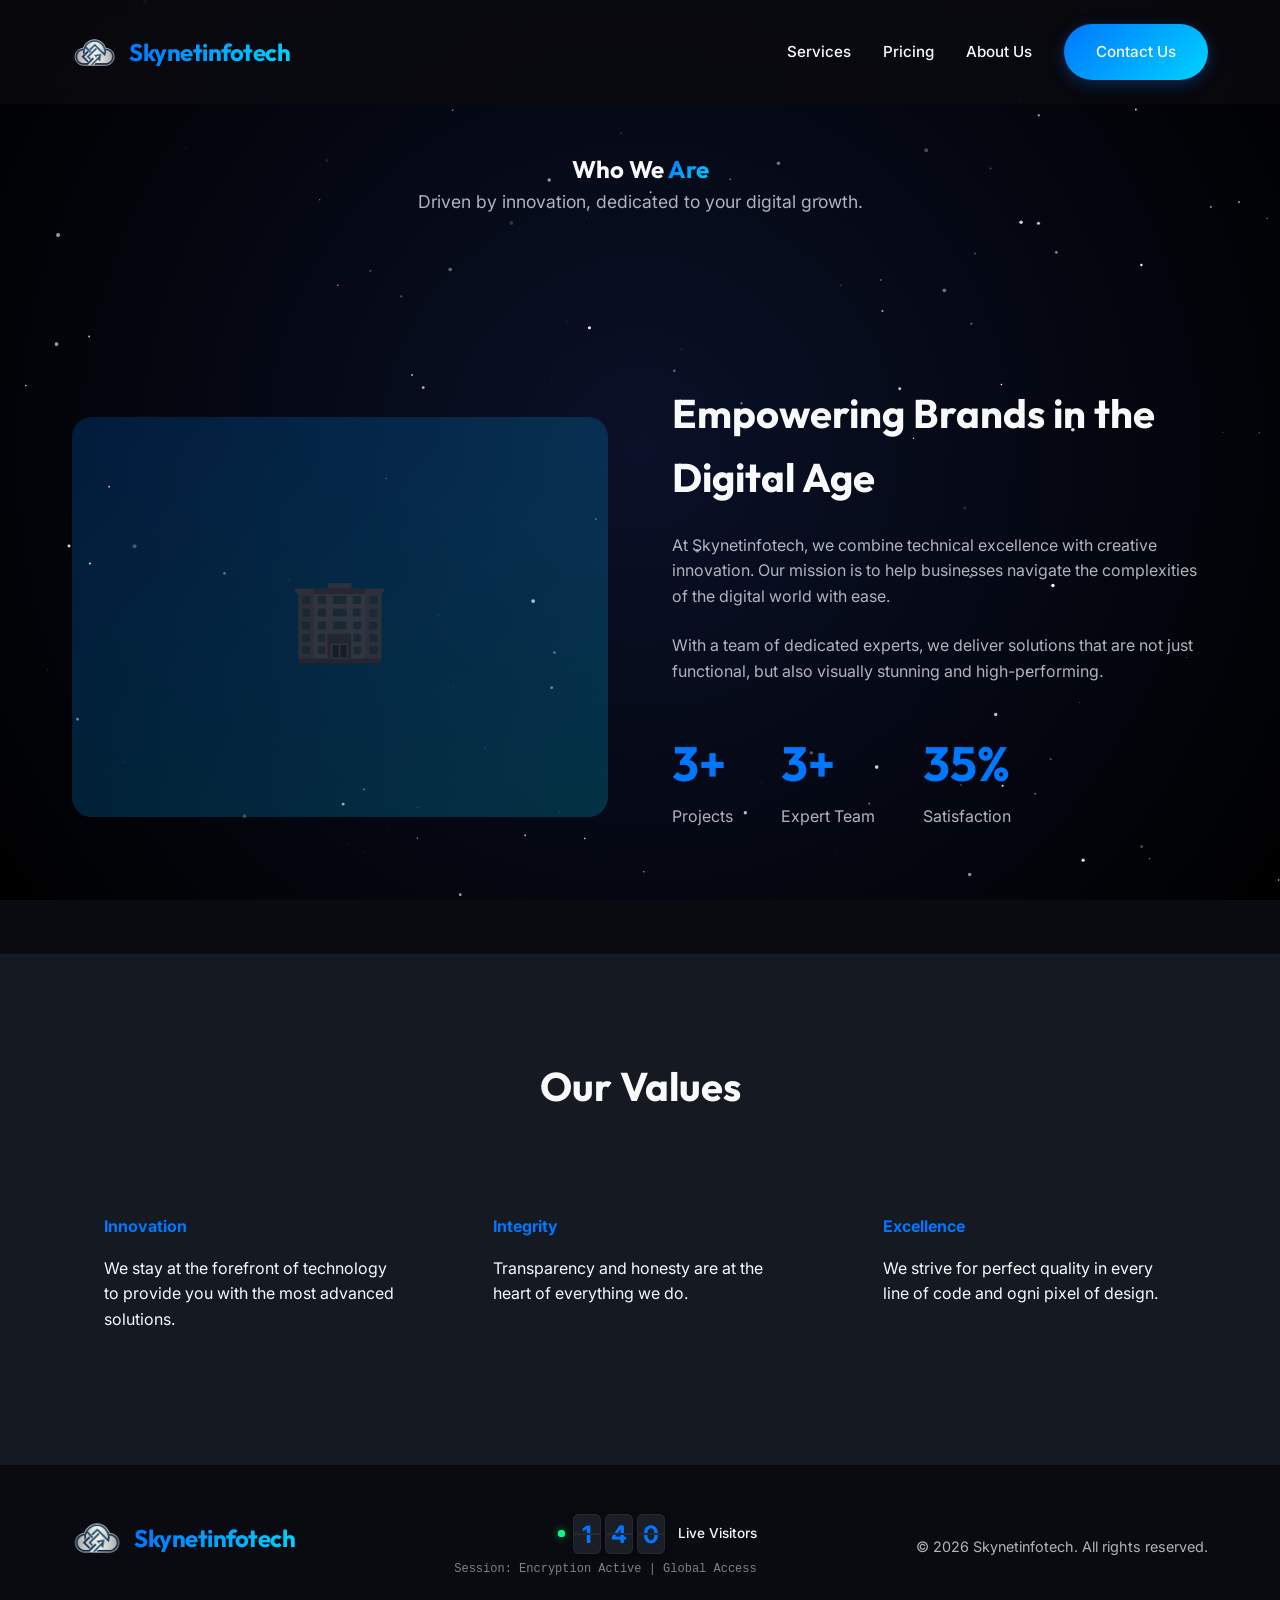
==== about.html @ 03e2ae47 "feat: implement advanced flip counter and seo optimizations" ====
<!DOCTYPE html>
<html lang="en">

<head>
    <meta charset="UTF-8">
    <meta name="viewport" content="width=device-width, initial-scale=1.0">
    <title>About Skynetinfotech | Agency Mission & Expert Team</title>
    <meta name="description"
        content="Learn about our mission to empower brands. Discover our expert team and our focus on Flutter, Kotlin, and React Native excellence.">
    <meta name="keywords" content="Agency Mission, Tech Stack, Flutter Experts, Kotlin Developers, Skynetinfotech Team">

    <!-- Open Graph / Facebook -->
    <meta property="og:type" content="website">
    <meta property="og:url" content="https://skynetinfotech.com/about.html">
    <meta property="og:title" content="About Skynetinfotech | Agency Mission & Expert Team">
    <meta property="og:description"
        content="Learn about our mission to empower brands. Discover our expert team and our focus on Flutter, Kotlin, and React Native excellence.">
    <meta property="og:image" content="https://skynetinfotech.com/assets/logo.png">

    <link rel="canonical" href="https://skynetinfotech.com/about.html" />
    <link rel="icon" type="image/png" sizes="32x32" href="assets/logo.png">
    <link rel="icon" type="image/png" sizes="16x16" href="assets/logo.png">
    <link rel="apple-touch-icon" sizes="180x180" href="assets/logo.png">
    <link rel="stylesheet" href="css/style.css">
    <link rel="preconnect" href="https://fonts.googleapis.com">
    <link rel="preconnect" href="https://fonts.gstatic.com" crossorigin>
    <link
        href="https://fonts.googleapis.com/css2?family=Inter:wght@300;400;600;700&family=Outfit:wght@400;700&display=swap"
        rel="stylesheet">

    <!-- JSON-LD Structured Data -->
    <script type="application/ld+json">
    {
      "@context": "https://schema.org",
      "@type": "AboutPage",
      "mainEntity": {
        "@type": "ProfessionalService",
        "name": "Skynetinfotech",
        "description": "At Skynetinfotech, we combine technical excellence with creative innovation. Our mission is to help businesses navigate the complexities of the digital world with ease."
      }
    }
    </script>
</head>

<body>
    <canvas id="star-canvas"></canvas>
    <header id="main-header">
        <nav class="container">
            <a href="index.html" class="logo-link">
                <div class="logo">
                    <img src="assets/logo.png" alt="Skynetinfotech Logo">
                    <span class="brand-name">Skynetinfotech</span>
                </div>
            </a>
            <ul class="nav-links">
                <li class="close-menu-li"><span class="close-menu">&times;</span></li>
                <li><a href="services.html">Services</a></li>
                <li><a href="pricing.html">Pricing</a></li>
                <li><a href="about.html">About Us</a></li>
                <li><a href="contact.html" class="btn btn-primary">Contact Us</a></li>
            </ul>
            <div class="mobile-menu-btn">
                <span></span>
                <span></span>
                <span></span>
            </div>
        </nav>
    </header>

    <main>
        <section id="about-hero" class="section-padding" style="padding-top: 150px;">
            <div class="container">
                <div class="section-header fade-in">
                    <h1>Who We <span class="gradient-text">Are</span></h1>
                    <p>Driven by innovation, dedicated to your digital growth.</p>
                </div>
            </div>
        </section>

        <section id="about-content" class="section-padding" style="padding-top: 0;">
            <div class="container about-content">
                <div class="about-image fade-in">
                    <div
                        style="width: 100%; height: 400px; background: var(--gradient-primary); border-radius: 20px; opacity: 0.2; display: flex; align-items: center; justify-content: center; font-size: 5rem;">
                        🏢</div>
                </div>
                <div class="about-text fade-in">
                    <h2>Empowering Brands in the Digital Age</h2>
                    <p>At Skynetinfotech, we combine technical excellence with creative innovation. Our mission is to
                        help businesses navigate the complexities of the digital world with ease.</p>
                    <p>With a team of dedicated experts, we deliver solutions that are not just functional, but also
                        visually stunning and high-performing.</p>
                    <ul class="about-stats">
                        <li>
                            <h3 class="stat-counter" data-target="10">+</h3>
                            <p>Projects</p>
                        </li>
                        <li>
                            <h3 class="stat-counter" data-target="10">+</h3>
                            <p>Expert Team</p>
                        </li>
                        <li>
                            <h3 class="stat-counter" data-target="99">%</h3>
                            <p>Satisfaction</p>
                        </li>
                    </ul>
                </div>
            </div>
        </section>

        <section class="section-padding" style="background: var(--surface-dark);">
            <div class="container">
                <div class="section-header fade-in">
                    <h2>Our Values</h2>
                </div>
                <div class="values-grid"
                    style="display: grid; grid-template-columns: repeat(auto-fit, minmax(280px, 1fr)); gap: 2rem;">
                    <div class="value-card fade-in"
                        style="background: var(--surface-light); padding: 2rem; border-radius: 15px;">
                        <h4 style="margin-bottom: 1rem; color: var(--primary-color);">Innovation</h4>
                        <p>We stay at the forefront of technology to provide you with the most advanced solutions.</p>
                    </div>
                    <div class="value-card fade-in"
                        style="background: var(--surface-light); padding: 2rem; border-radius: 15px;">
                        <h4 style="margin-bottom: 1rem; color: var(--primary-color);">Integrity</h4>
                        <p>Transparency and honesty are at the heart of everything we do.</p>
                    </div>
                    <div class="value-card fade-in"
                        style="background: var(--surface-light); padding: 2rem; border-radius: 15px;">
                        <h4 style="margin-bottom: 1rem; color: var(--primary-color);">Excellence</h4>
                        <p>We strive for perfect quality in every line of code and ogni pixel of design.</p>
                    </div>
                </div>
            </div>
        </section>
    </main>

    <footer>
        <div class="container footer-content">
            <div class="footer-logo logo">
                <img src="assets/logo.png" alt="Skynetinfotech Logo">
                <span class="brand-name">Skynetinfotech</span>
            </div>
            <div class="footer-metrics">
                <div class="live-visitors">
                    <span class="pulse-dot"></span>
                    <span id="visitor-count">140</span> Live Visitors
                </div>
                <div class="user-info" id="user-info">
                    Detecting session info...
                </div>
            </div>
            <p class="copyright">&copy; 2026 Skynetinfotech. All rights reserved.</p>
        </div>
    </footer>


    <script src="js/script.js"></script>
</body>

</html>
---- css/style.css ----
﻿:root {    --primary-color: #0077ff;    --primary-dark: #0056b3;    --secondary-color: #6c757d;    --accent-color: #00d2ff;    --background-dark: #0a0b10;    --surface-dark: #151921;    --text-light: #f8f9fa;    --text-muted: #adb5bd;    --gradient-primary: linear-gradient(135deg, #0077ff 0%, #00d2ff 100%);    --shadow-premium: 0 10px 30px rgba(0, 0, 0, 0.5);    --transition-smooth: all 0.3s cubic-bezier(0.4, 0, 0.2, 1);}* {    margin: 0;    padding: 0;    box-sizing: border-box;}#star-canvas {    position: fixed;    top: 0;    left: 0;    width: 100%;    height: 100%;    z-index: -1;    background: radial-gradient(circle at center, #0a1128 0%, #000000 100%);    pointer-events: none;}body {    font-family: 'Inter', sans-serif;    background-color: var(--background-dark);    color: var(--text-light);    line-height: 1.6;    overflow-x: hidden;}h1,h2,h3,.brand-name {    font-family: 'Outfit', sans-serif;}.container {    max-width: 1200px;    margin: 0 auto;    padding: 0 2rem;}/* Header & Nav */header {    position: fixed;    top: 0;    width: 100%;    z-index: 1000;    padding: 1.5rem 0;    transition: var(--transition-smooth);    background: rgba(10, 11, 16, 0.8);    backdrop-filter: blur(10px);}nav {    display: flex;    justify-content: space-between;    align-items: center;}.logo-link {    text-decoration: none;    transition: var(--transition-smooth);}.logo-link:hover {    transform: scale(1.02);}.logo {    display: flex;    align-items: center;    gap: 0.75rem;}.logo img {    height: 45px;    /* Optimizing for desktop */    width: auto;    transition: var(--transition-smooth);}@media (max-width: 768px) {    .logo img {        height: 40px;    }}@media (max-width: 480px) {    .logo img {        height: 35px;    }}.brand-name {    font-size: 1.5rem;    font-weight: 700;    letter-spacing: -0.5px;    background: linear-gradient(90deg,            #0077ff,            #00d2ff,            #0077ff);    background-size: 200% auto;    -webkit-background-clip: text;    background-clip: text;    -webkit-text-fill-color: transparent;    cursor: default;    animation: shine 3s linear infinite;    transition: var(--transition-smooth);}.brand-name:hover {    filter: drop-shadow(0 0 10px rgba(0, 119, 255, 0.4));    transform: scale(1.02);}@keyframes shine {    to {        background-position: 200% center;    }}@keyframes charBounce {    0%,    100% {        transform: translateY(0);    }    50% {        transform: translateY(-5px) scale(1.1);        color: #00d2ff;    }}.nav-links {    display: flex;    list-style: none;    gap: 2rem;    align-items: center;}.close-menu-li {    display: none;}.nav-links a {    text-decoration: none;    color: var(--text-light);    font-weight: 500;    font-size: 0.95rem;    transition: var(--transition-smooth);}.nav-links a:hover {    color: var(--primary-color);}/* Hero Section */#hero {    height: 100vh;    display: flex;    align-items: center;    position: relative;    overflow: hidden;    padding-top: 80px;}.hero-content {    z-index: 2;    max-width: 800px;}#hero h1 {    font-size: 4rem;    line-height: 1.1;    margin-bottom: 1.5rem;    font-weight: 700;}.gradient-text {    background: var(--gradient-primary);    -webkit-background-clip: text;    background-clip: text;    -webkit-text-fill-color: transparent;}#hero p {    font-size: 1.25rem;    color: var(--text-muted);    margin-bottom: 2.5rem;    max-width: 600px;}.hero-btns {    display: flex;    gap: 1.5rem;}.btn {    display: inline-block;    padding: 1rem 2rem;    border-radius: 50px;    text-decoration: none;    font-weight: 600;    transition: var(--transition-smooth);    cursor: pointer;    border: none;}.btn-primary {    background: var(--gradient-primary);    color: white;    box-shadow: 0 4px 15px rgba(0, 119, 255, 0.3);}.btn-primary:hover {    transform: translateY(-3px);    box-shadow: 0 8px 25px rgba(0, 119, 255, 0.5);}.btn-secondary {    background: transparent;    color: white;    border: 1px solid rgba(255, 255, 255, 0.2);}.btn-secondary:hover {    background: rgba(255, 255, 255, 0.05);    border-color: white;}/* Responsive */.section-padding {    padding: 100px 0;}.section-header {    text-align: center;    margin-bottom: 4rem;}.section-header h2 {    font-size: 2.5rem;    margin-bottom: 1rem;    color: var(--text-light);}.section-header p {    color: var(--text-muted);    font-size: 1.1rem;}/* Services Grid */.services-grid {    display: grid;    grid-template-columns: repeat(auto-fit, minmax(300px, 1fr));    gap: 2rem;}.service-card {    background: var(--surface-dark);    padding: 3rem 2rem;    border-radius: 20px;    border: 1px solid rgba(255, 255, 255, 0.05);    transition: var(--transition-smooth);    text-align: center;}.service-card:hover {    transform: translateY(-10px);    border-color: var(--primary-color);    box-shadow: 0 20px 40px rgba(0, 0, 0, 0.4);}.service-icon {    font-size: 2.5rem;    margin-bottom: 1.5rem;    display: inline-block;    background: var(--gradient-primary);    -webkit-background-clip: text;    background-clip: text;    -webkit-text-fill-color: transparent;}.service-card h3 {    font-size: 1.5rem;    margin-bottom: 1rem;}.service-card p {    color: var(--text-muted);}/* Animations */@keyframes fadeInUp {    from {        opacity: 0;        transform: translateY(30px);    }    to {        opacity: 1;        transform: translateY(0);    }}.fade-in {    opacity: 0;    transition: opacity 0.8s ease-out, transform 0.8s ease-out;}.fade-in.visible {    opacity: 1;    transform: translateY(0);}/* About Section */#about {    background: var(--surface-dark);}.about-content {    display: grid;    grid-template-columns: 1fr 1fr;    gap: 4rem;    align-items: center;}.about-text h2 {    font-size: 2.5rem;    margin-bottom: 1.5rem;}.about-text p {    color: var(--text-muted);    margin-bottom: 1.5rem;}/* Contact Section */.contact-container {    max-width: 800px;    margin: 0 auto;    background: var(--surface-dark);    padding: 3rem;    border-radius: 20px;    border: 1px solid rgba(255, 255, 255, 0.05);}.form-group {    margin-bottom: 1.5rem;}.form-group label {    display: block;    margin-bottom: 0.5rem;    color: var(--text-light);}.form-group input,.form-group textarea {    width: 100%;    padding: 1rem;    background: rgba(255, 255, 255, 0.05);    border: 1px solid rgba(255, 255, 255, 0.1);    border-radius: 10px;    color: white;    font-family: inherit;    transition: var(--transition-smooth);}.form-group input:focus,.form-group textarea:focus {    outline: none;    border-color: var(--primary-color);    background: rgba(255, 255, 255, 0.1);}/* Footer */footer {    padding: 3rem 0;    border-top: 1px solid rgba(255, 255, 255, 0.05);    text-align: center;}.footer-logo {    margin-bottom: 1rem;}.copyright {    color: var(--text-muted);    font-size: 0.9rem;}/* Mobile Menu */.mobile-menu-btn {    display: none;    flex-direction: column;    gap: 5px;    cursor: pointer;}.mobile-menu-btn span {    width: 25px;    height: 3px;    background: white;    transition: var(--transition-smooth);}@media (max-width: 768px) {    .mobile-menu-btn {        display: flex;    }    .close-menu-li {        display: block;        width: 100%;        text-align: right;        margin-bottom: 2rem;    }    .close-menu {        font-size: 3.5rem;        color: white;        cursor: pointer;        line-height: 1;        padding: 0.5rem;        transition: var(--transition-smooth);    }    .close-menu:hover {        color: var(--primary-color);        transform: rotate(90deg);    }    .nav-links {        position: fixed;        top: 0;        right: -100%;        height: 100vh;        width: 70%;        background: var(--background-dark);        flex-direction: column;        justify-content: center;        padding: 2rem;        transition: var(--transition-smooth);        box-shadow: -10px 0 30px rgba(0, 0, 0, 0.5);        display: flex;        /* Ensure flex for mobile */    }    .nav-links.active {        right: 0;    }    .about-content {        grid-template-columns: 1fr;        gap: 2rem;    }}@media (max-width: 992px) {    #hero h1 {        font-size: 3rem;    }}@media (max-width: 768px) {    #hero h1 {        font-size: 2.5rem;    }    .hero-btns {        flex-direction: column;    }}/* Contact Page Specific */.contact-grid {    display: grid;    grid-template-columns: 1fr 1fr;    gap: 4rem;    align-items: start;}.contact-info {    display: flex;    flex-direction: column;    gap: 2rem;}.info-card {    background: var(--surface-dark);    padding: 1.5rem;    border-radius: 15px;    display: flex;    align-items: center;    gap: 1.5rem;    border: 1px solid rgba(255, 255, 255, 0.05);    transition: var(--transition-smooth);}.info-card:hover {    border-color: var(--primary-color);    transform: translateX(10px);}.info-icon {    font-size: 2rem;    width: 60px;    height: 60px;    background: rgba(0, 119, 255, 0.1);    border-radius: 12px;    display: flex;    align-items: center;    justify-content: center;}.whatsapp-support {    margin-top: 1rem;    text-align: center;    padding: 2rem;    background: rgba(37, 211, 102, 0.05);    border-radius: 20px;    border: 1px dashed rgba(37, 211, 102, 0.3);}.whatsapp-btn {    background: #25d366 !important;    color: white !important;    display: flex;    align-items: center;    justify-content: center;    gap: 0.5rem;    font-size: 1.1rem;    width: 100%;}.whatsapp-btn:hover {    background: #128c7e !important;    transform: translateY(-3px);    box-shadow: 0 8px 25px rgba(37, 211, 102, 0.4);}.wa-text {    margin-top: 0.75rem;    font-size: 0.9rem;    color: var(--text-muted);}.form-group select {    width: 100%;    padding: 1rem;    background: rgba(255, 255, 255, 0.05);    border: 1px solid rgba(255, 255, 255, 0.1);    border-radius: 10px;    color: white;    font-family: inherit;    transition: var(--transition-smooth);    appearance: none;}.form-group select option {    background: var(--surface-dark);    color: white;}.form-group select:focus {    outline: none;    border-color: var(--primary-color);}@media (max-width: 992px) {    .contact-grid {        grid-template-columns: 1fr;        gap: 3rem;    }}/* Submission Animation */.hidden {    display: none !important;}#submission-animation {    position: absolute;    top: 0;    left: 0;    width: 100%;    height: 100%;    background: var(--surface-dark);    display: flex;    flex-direction: column;    align-items: center;    justify-content: center;    z-index: 100;    border-radius: 20px;    animation: fadeIn 0.5s ease;}.mailbox-wrapper {    position: relative;    width: 100%;    height: 200px;    display: flex;    align-items: center;    justify-content: center;}.mailbox {    font-size: 5rem;    position: relative;    z-index: 2;}.mailbox-glow {    position: absolute;    width: 100px;    height: 100px;    background: var(--primary-color);    filter: blur(50px);    opacity: 0;    border-radius: 50%;    z-index: 1;}.is-receiving .mailbox-glow {    animation: pulseGlow 2s infinite;}.flying-message {    font-size: 3rem;    position: absolute;    opacity: 0;    z-index: 3;}.animate-mail .flying-message {    animation: mailFlight 5s cubic-bezier(0.45, 0.05, 0.55, 0.95) forwards;}.animation-text {    margin-top: 2rem;    font-size: 1.2rem;    color: var(--primary-color);    font-weight: 600;    letter-spacing: 1px;}/* Simple shrink for the form */#dedicated-contact-form.shrinking {    animation: shrinkForm 0.8s ease forwards;    pointer-events: none;}@keyframes shrinkForm {    to {        opacity: 0;        transform: scale(0.5) translateY(-50px);    }}@keyframes mailFlight {    0% {        opacity: 0;        transform: translate(-200px, 100px) scale(0.5) rotate(-45deg);    }    10% {        opacity: 1;        transform: translate(-180px, 80px) scale(1) rotate(-20deg);    }    80% {        opacity: 1;        transform: translate(20px, -20px) scale(0.8) rotate(10deg);    }    100% {        opacity: 0;        transform: translate(0, 0) scale(0.2) rotate(45deg);    }}@keyframes pulseGlow {    0%,    100% {        opacity: 0.3;        transform: scale(1);    }    50% {        opacity: 0.8;        transform: scale(1.5);    }}@keyframes fadeIn {    from {        opacity: 0;    }    to {        opacity: 1;    }}/* Pricing Page Enhancements */.pricing-tabs {    display: flex;    justify-content: center;    gap: 1.5rem;    margin-bottom: 3rem;    flex-wrap: wrap;    position: relative;    z-index: 10;}.tab-btn {    padding: 1.2rem 2.5rem;    background: rgba(255, 255, 255, 0.05);    border: 1px solid rgba(255, 255, 255, 0.1);    border-radius: 50px;    color: var(--text-light);    font-weight: 600;    cursor: pointer;    transition: var(--transition-smooth);    font-family: 'Outfit', sans-serif;    letter-spacing: 0.5px;}.tab-btn:hover {    background: rgba(255, 255, 255, 0.1);    border-color: var(--primary-color);}.tab-btn.active {    background: var(--gradient-primary);    border-color: transparent;    box-shadow: 0 10px 25px rgba(0, 119, 255, 0.4);    transform: translateY(-2px);}.pricing-canvas {    background: rgba(255, 255, 255, 0.02);    backdrop-filter: blur(15px);    -webkit-backdrop-filter: blur(15px);    border-radius: 40px;    padding: 4rem 3rem;    border: 1px solid rgba(255, 255, 255, 0.05);    box-shadow: 0 40px 100px rgba(0, 0, 0, 0.4);    position: relative;    overflow: hidden;    margin-top: 2rem;}.pricing-canvas::after {    content: '';    position: absolute;    top: -50%;    left: -50%;    width: 200%;    height: 200%;    background: radial-gradient(circle at center, rgba(0, 119, 255, 0.05) 0%, transparent 60%);    pointer-events: none;    z-index: 0;}.pricing-grid {    display: grid;    grid-template-columns: repeat(auto-fit, minmax(300px, 1fr));    gap: 3rem;    max-width: 1200px;    margin: 0 auto;    position: relative;    z-index: 1;}.pricing-card {    background: rgba(15, 23, 42, 0.8);    padding: 3.5rem 2.5rem;    border-radius: 25px;    text-align: center;    border: 1px solid rgba(255, 255, 255, 0.08);    transition: var(--transition-smooth);    position: relative;}.pricing-card:hover {    transform: translateY(-15px) scale(1.02);    border-color: var(--primary-color);    box-shadow: 0 20px 40px rgba(0, 119, 255, 0.3);    background: rgba(15, 23, 42, 0.9);}.pricing-card.featured {    border-color: var(--primary-color);    background: linear-gradient(135deg, rgba(15, 23, 42, 0.9), rgba(0, 119, 255, 0.1));    box-shadow: 0 15px 35px rgba(0, 119, 255, 0.2);}.pricing-card h3 {    font-size: 1.8rem;    margin-bottom: 1.5rem;    color: var(--text-light);}.price-container {    margin: 2rem 0;}.price-usd {    font-size: 3.5rem;    font-weight: 700;    color: #fff;    line-height: 1;}.price-inr {    display: block;    font-size: 1.2rem;    color: var(--primary-color);    font-weight: 600;    margin-top: 0.5rem;    letter-spacing: 0.5px;    animation: slideInUp 0.6s cubic-bezier(0.23, 1, 0.32, 1) backwards;}@keyframes slideInUp {    from {        opacity: 0;        transform: translateY(15px);    }    to {        opacity: 1;        transform: translateY(0);    }}.pricing-features {    list-style: none;    padding: 0;    margin: 2rem 0 3rem 0;    text-align: left;}.pricing-features li {    padding: 0.8rem 0;    border-bottom: 1px solid rgba(255, 255, 255, 0.05);    color: var(--text-muted);    font-size: 1rem;    display: flex;    align-items: center;    gap: 0.75rem;}.pricing-features li::before {    content: '✓';    color: var(--primary-color);    font-weight: 700;}.featured-tag {    position: absolute;    top: 1.5rem;    right: 1.5rem;    background: var(--gradient-primary);    padding: 0.4rem 1rem;    border-radius: 20px;    font-size: 0.75rem;    font-weight: 700;    text-transform: uppercase;    letter-spacing: 1px;}@media (max-width: 768px) {    .pricing-canvas {        padding: 2.5rem 1.5rem;        border-radius: 25px;    }    .pricing-tabs {        gap: 0.75rem;    }    .tab-btn {        padding: 0.8rem 1.5rem;        font-size: 0.9rem;    }}/* Service Side-Sheet */.side-sheet {    position: fixed;    top: 0;    right: -100%;    width: 600px;    height: 100vh;    background: rgba(10, 15, 25, 0.95);    backdrop-filter: blur(25px);    -webkit-backdrop-filter: blur(25px);    z-index: 2000;    transition: all 0.6s cubic-bezier(0.86, 0, 0.07, 1);    box-shadow: -20px 0 50px rgba(0, 0, 0, 0.5);    padding: 4rem 3rem;    overflow-y: auto;    border-left: 1px solid rgba(255, 255, 255, 0.1);}.side-sheet.active {    right: 0;}.overlay {    position: fixed;    top: 0;    left: 0;    width: 100%;    height: 100%;    background: rgba(0, 0, 0, 0.6);    backdrop-filter: blur(8px);    z-index: 1500;    opacity: 0;    visibility: hidden;    transition: all 0.4s ease;}.overlay.active {    opacity: 1;    visibility: visible;}.close-sheet {    position: absolute;    top: 2rem;    right: 2rem;    font-size: 3rem;    color: white;    background: none;    border: none;    cursor: pointer;    line-height: 1;    transition: var(--transition-smooth);}.close-sheet:hover {    color: var(--primary-color);    transform: rotate(90deg);}.btn-text {    background: none;    border: none;    color: var(--primary-color);    font-weight: 600;    cursor: pointer;    padding-top: 1rem;    display: flex;    align-items: center;    gap: 0.5rem;    transition: var(--transition-smooth);    font-family: inherit;}.btn-text:hover {    gap: 0.75rem;    color: var(--accent-color);}.service-card {    cursor: pointer;}/* Infographic Styles */.infographic-section {    margin-bottom: 3rem;    animation: fadeInUp 0.8s ease backwards;}.infographic-title {    font-size: 1.5rem;    margin-bottom: 1.5rem;    color: var(--text-light);    display: flex;    align-items: center;    gap: 0.75rem;    border-bottom: 1px solid rgba(255, 255, 255, 0.05);    padding-bottom: 0.5rem;}.feature-grid {    display: grid;    grid-template-columns: 1fr;    gap: 1.5rem;}.feature-item {    background: rgba(255, 255, 255, 0.03);    padding: 1.5rem;    border-radius: 15px;    border: 1px solid rgba(255, 255, 255, 0.05);    transition: var(--transition-smooth);}.feature-item:hover {    background: rgba(255, 255, 255, 0.06);    border-color: var(--primary-color);}.feature-item h4 {    color: var(--primary-color);    margin-bottom: 0.5rem;    font-size: 1.3rem;}.tech-stack {    display: flex;    flex-wrap: wrap;    gap: 1rem;    margin-top: 1rem;}.tech-tag {    padding: 0.6rem 1.2rem;    background: rgba(0, 119, 255, 0.1);    border: 1px solid rgba(0, 119, 255, 0.2);    border-radius: 8px;    font-size: 0.9rem;    color: var(--accent-color);    font-weight: 600;}@media (max-width: 768px) {    .side-sheet {        width: 100%;        padding: 4rem 1.5rem;    }}/* Projects Showcase Styles */.project-tabs {    display: flex;    justify-content: center;    gap: 1.5rem;    margin-bottom: 4rem;    flex-wrap: wrap;}#projects-container {    min-height: 600px;}.project-header {    display: flex;    justify-content: space-between;    align-items: center;    margin-bottom: 1.5rem;}.project-tag {    font-size: 0.8rem;    font-weight: 700;    text-transform: uppercase;    color: var(--primary-color);    letter-spacing: 1px;    background: rgba(0, 119, 255, 0.1);    padding: 0.4rem 1rem;    border-radius: 50px;}.project-icon {    font-size: 2.2rem;}.canvas-container {    height: 250px;    width: 100%;    margin-bottom: 1.5rem;    background: radial-gradient(circle at center, rgba(0, 210, 255, 0.08) 0%, transparent 75%);    border-radius: 20px;    overflow: hidden;    position: relative;    border: 1px solid rgba(255, 255, 255, 0.04);}.project-widgets {    display: grid;    grid-template-columns: repeat(3, 1fr);    gap: 1.2rem;    margin: 2.5rem 0;    background: rgba(255, 255, 255, 0.03);    padding: 1.5rem;    border-radius: 18px;    border: 1px solid rgba(255, 255, 255, 0.03);}.widget {    display: flex;    flex-direction: column;    text-align: center;}.widget-label {    font-size: 0.7rem;    color: var(--text-muted);    text-transform: uppercase;    margin-bottom: 0.5rem;    letter-spacing: 1px;}.widget-value {    font-size: 1.15rem;    font-weight: 700;    color: var(--accent-color);}.tech-pills {    display: flex;    flex-wrap: wrap;    gap: 0.8rem;    margin-bottom: 2.5rem;}.tech-pills .pill {    font-size: 0.8rem;    background: rgba(0, 210, 255, 0.05);    padding: 0.5rem 1rem;    border-radius: 10px;    color: var(--text-light);    border: 1px solid rgba(0, 210, 255, 0.15);    transition: var(--transition-smooth);}.tech-pills .pill:hover {    background: rgba(0, 210, 255, 0.1);    border-color: var(--accent-color);}.project-report {    background: rgba(0, 210, 255, 0.05);    border-left: 4px solid var(--accent-color);    padding: 1.5rem;    border-radius: 0 15px 15px 0;    font-size: 0.95rem;    line-height: 1.7;    color: rgba(255, 255, 255, 0.7);}.project-report strong {    color: var(--accent-color);    display: block;    margin-bottom: 0.4rem;    text-transform: uppercase;    font-size: 0.75rem;    letter-spacing: 1px;}@media (max-width: 500px) {    .project-widgets {        grid-template-columns: 1fr;    }}/* Footer Specific Logo */.footer-logo img {    height: 50px !important;}@media (max-width: 768px) {    .footer-logo img {        height: 40px !important;    }}/* About Us Stats */.about-stats {    list-style: none;    display: flex;    gap: 3rem;    margin-top: 2.5rem;    padding: 0;}.about-stats li {    text-align: left;}.stat-counter {    font-size: 3rem;    font-weight: 700;    color: var(--primary-color);    font-family: 'Outfit', sans-serif;    margin-bottom: 0.2rem;    display: flex;    align-items: center;}.stat-counter::before {    content: attr(data-current);}@media (max-width: 768px) {    .about-stats {        flex-direction: column;        gap: 1.5rem;    }}/* Footer Metrics & Responsive Layout */.footer-content {    display: flex;    justify-content: space-between;    align-items: center;    flex-wrap: wrap;    gap: 2rem;}.footer-metrics {    display: flex;    flex-direction: column;    align-items: flex-end;    gap: 0.4rem;    font-size: 0.85rem;    color: var(--text-muted);}.live-visitors {    display: flex;    align-items: center;    gap: 0.5rem;    color: var(--text-light);    font-weight: 500;}.pulse-dot {    width: 7px;    height: 7px;    background-color: #00ff88;    border-radius: 50%;    position: relative;    box-shadow: 0 0 8px rgba(0, 255, 136, 0.6);}.pulse-dot::after {    content: '';    position: absolute;    width: 100%;    height: 100%;    background-color: #00ff88;    border-radius: 50%;    animation: footPulse 2s ease-out infinite;    top: 0;    left: 0;}@keyframes footPulse {    0% {        transform: scale(1);        opacity: 0.8;    }    100% {        transform: scale(3.5);        opacity: 0;    }}.user-info {    font-size: 0.75rem;    opacity: 0.7;    font-family: monospace;}@media (max-width: 768px) {    .footer-content {        flex-direction: column;        text-align: center;        padding-bottom: 2rem;    }    .footer-metrics {        align-items: center;    }}

/* Advanced Flip Counter (Calendar Style) */
.flip-counter {
    display: inline-flex;
    gap: 4px;
    vertical-align: middle;
}

.flip-card {
    position: relative;
    display: inline-flex;
    flex-direction: column;
    width: 28px;
    height: 40px;
    font-size: 24px;
    font-weight: 700;
    line-height: 40px;
    color: var(--primary-color);
    background: #1a1e26;
    border-radius: 6px;
    box-shadow: 0 4px 10px rgba(0,0,0,0.3);
}

.digit-half {
    position: absolute;
    left: 0;
    width: 100%;
    height: 50%;
    overflow: hidden;
    background: #1a1e26;
    text-align: center;
    border: 1px solid rgba(255, 255, 255, 0.05);
}

.digit-top {
    top: 0;
    border-radius: 6px 6px 0 0;
    line-height: 40px;
    z-index: 1;
}

.digit-bottom {
    bottom: 0;
    border-radius: 0 0 6px 6px;
    line-height: 0px;
    z-index: 1;
}

@keyframes flipTop {
    0% { transform: rotateX(0deg); }
    100% { transform: rotateX(-90deg); }
}

@keyframes flipBottom {
    0% { transform: rotateX(90deg); }
    100% { transform: rotateX(0deg); }
}

.flipping .digit-top {
    animation: flipTop 0.3s ease-in forwards;
    transform-origin: bottom;
}

.flipping .digit-bottom {
    animation: flipBottom 0.3s 0.3s ease-out forwards;
    transform-origin: top;
    transform: rotateX(90deg);
}
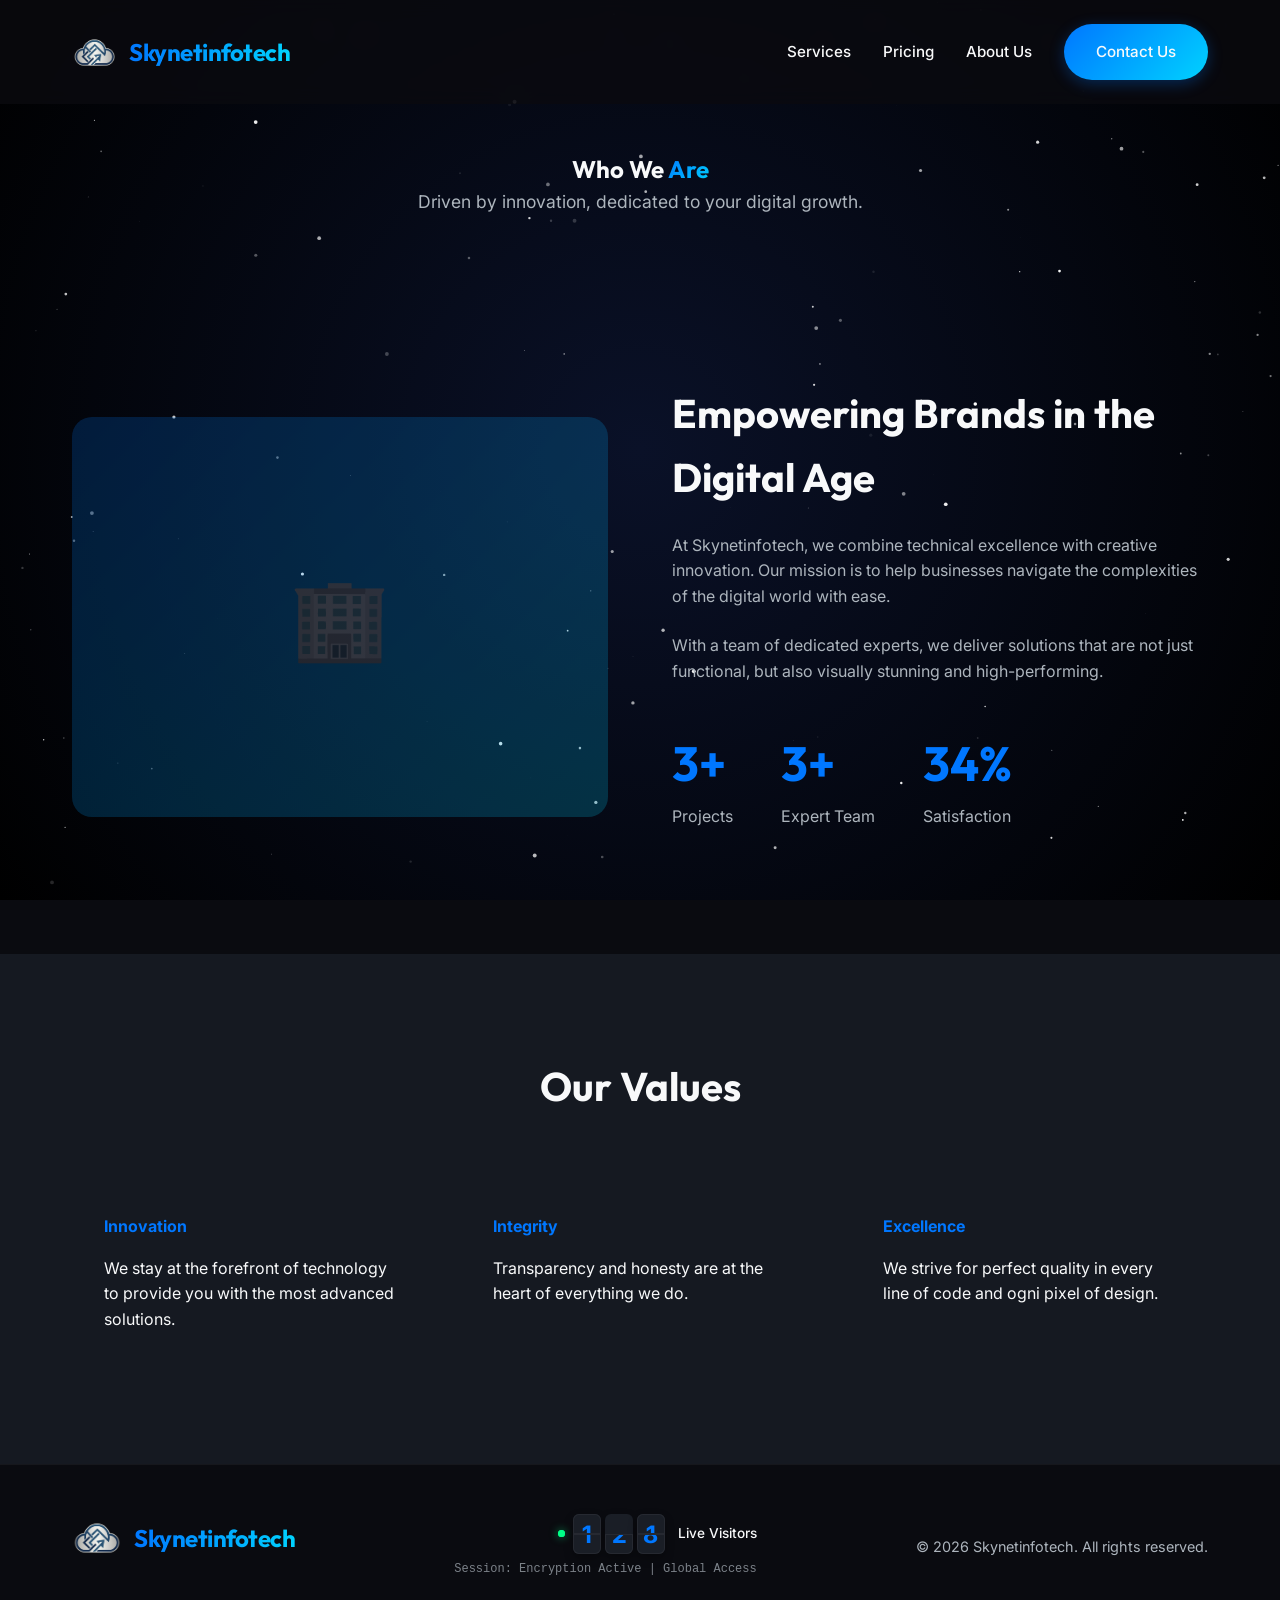
==== commit c7ec900a: "feat: optimize social share previews with absolute OG tags" ====
--- a/about.html
+++ b/about.html
@@ -11,13 +11,21 @@
 
     <!-- Open Graph / Facebook -->
     <meta property="og:type" content="website">
-    <meta property="og:url" content="https://skynetinfotech.com/about.html">
+    <meta property="og:url" content="https://aks64bits.github.io/skynetinfotech/about.html">
     <meta property="og:title" content="About Skynetinfotech | Agency Mission & Expert Team">
     <meta property="og:description"
         content="Learn about our mission to empower brands. Discover our expert team and our focus on Flutter, Kotlin, and React Native excellence.">
-    <meta property="og:image" content="https://skynetinfotech.com/assets/logo.png">
+    <meta property="og:image" content="https://aks64bits.github.io/skynetinfotech/assets/logo.png">
 
-    <link rel="canonical" href="https://skynetinfotech.com/about.html" />
+    <!-- Twitter -->
+    <meta property="twitter:card" content="summary_large_image">
+    <meta property="twitter:url" content="https://aks64bits.github.io/skynetinfotech/about.html">
+    <meta property="twitter:title" content="About Skynetinfotech | Agency Mission & Expert Team">
+    <meta property="twitter:description"
+        content="Learn about our mission to empower brands. Discover our expert team and our focus on Flutter, Kotlin, and React Native excellence.">
+    <meta property="twitter:image" content="https://aks64bits.github.io/skynetinfotech/assets/logo.png">
+
+    <link rel="canonical" href="https://aks64bits.github.io/skynetinfotech/about.html" />
     <link rel="icon" type="image/png" sizes="32x32" href="assets/logo.png">
     <link rel="icon" type="image/png" sizes="16x16" href="assets/logo.png">
     <link rel="apple-touch-icon" sizes="180x180" href="assets/logo.png">
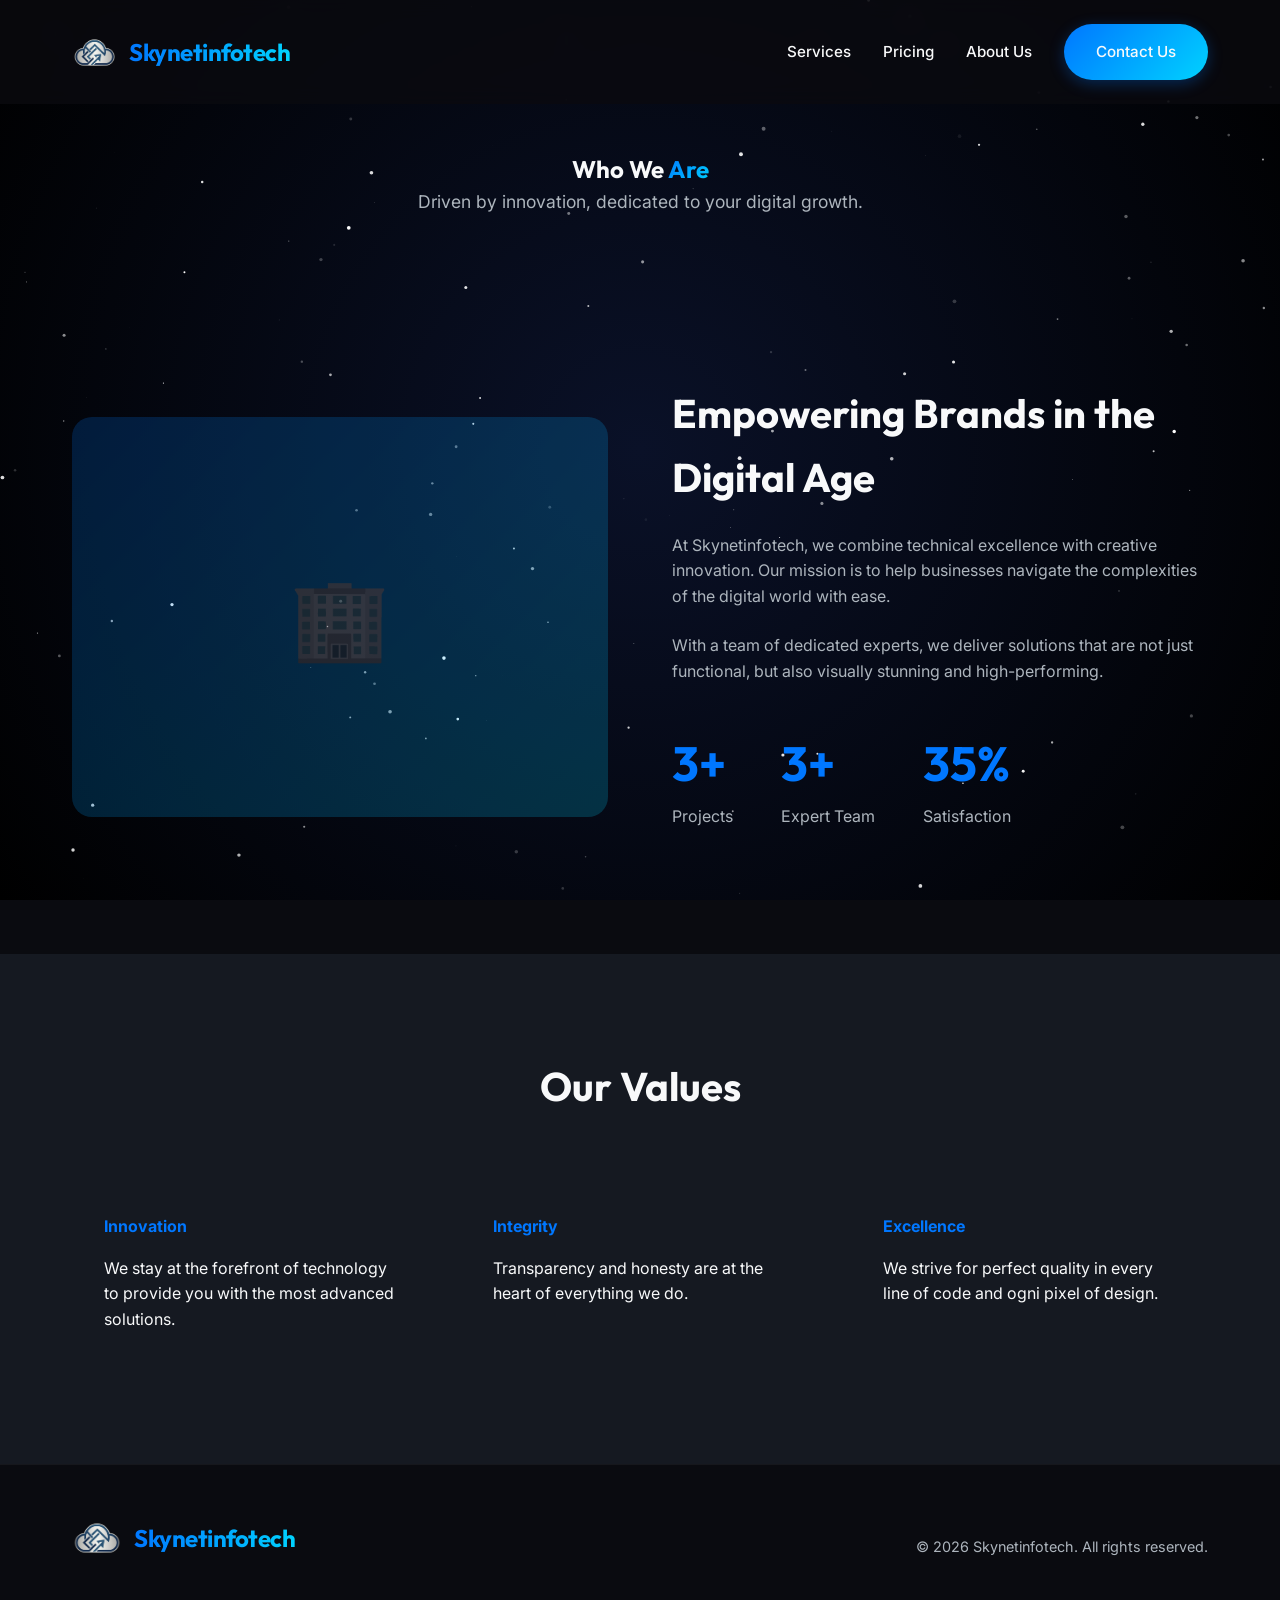
==== commit 66965ecf: "Page changes" ====
--- a/about.html
+++ b/about.html
@@ -149,15 +149,7 @@
                 <img src="assets/logo.png" alt="Skynetinfotech Logo">
                 <span class="brand-name">Skynetinfotech</span>
             </div>
-            <div class="footer-metrics">
-                <div class="live-visitors">
-                    <span class="pulse-dot"></span>
-                    <span id="visitor-count">140</span> Live Visitors
-                </div>
-                <div class="user-info" id="user-info">
-                    Detecting session info...
-                </div>
-            </div>
+
             <p class="copyright">&copy; 2026 Skynetinfotech. All rights reserved.</p>
         </div>
     </footer>
--- a/css/style.css
+++ b/css/style.css
@@ -1,4 +1,1296 @@
-﻿:root {    --primary-color: #0077ff;    --primary-dark: #0056b3;    --secondary-color: #6c757d;    --accent-color: #00d2ff;    --background-dark: #0a0b10;    --surface-dark: #151921;    --text-light: #f8f9fa;    --text-muted: #adb5bd;    --gradient-primary: linear-gradient(135deg, #0077ff 0%, #00d2ff 100%);    --shadow-premium: 0 10px 30px rgba(0, 0, 0, 0.5);    --transition-smooth: all 0.3s cubic-bezier(0.4, 0, 0.2, 1);}* {    margin: 0;    padding: 0;    box-sizing: border-box;}#star-canvas {    position: fixed;    top: 0;    left: 0;    width: 100%;    height: 100%;    z-index: -1;    background: radial-gradient(circle at center, #0a1128 0%, #000000 100%);    pointer-events: none;}body {    font-family: 'Inter', sans-serif;    background-color: var(--background-dark);    color: var(--text-light);    line-height: 1.6;    overflow-x: hidden;}h1,h2,h3,.brand-name {    font-family: 'Outfit', sans-serif;}.container {    max-width: 1200px;    margin: 0 auto;    padding: 0 2rem;}/* Header & Nav */header {    position: fixed;    top: 0;    width: 100%;    z-index: 1000;    padding: 1.5rem 0;    transition: var(--transition-smooth);    background: rgba(10, 11, 16, 0.8);    backdrop-filter: blur(10px);}nav {    display: flex;    justify-content: space-between;    align-items: center;}.logo-link {    text-decoration: none;    transition: var(--transition-smooth);}.logo-link:hover {    transform: scale(1.02);}.logo {    display: flex;    align-items: center;    gap: 0.75rem;}.logo img {    height: 45px;    /* Optimizing for desktop */    width: auto;    transition: var(--transition-smooth);}@media (max-width: 768px) {    .logo img {        height: 40px;    }}@media (max-width: 480px) {    .logo img {        height: 35px;    }}.brand-name {    font-size: 1.5rem;    font-weight: 700;    letter-spacing: -0.5px;    background: linear-gradient(90deg,            #0077ff,            #00d2ff,            #0077ff);    background-size: 200% auto;    -webkit-background-clip: text;    background-clip: text;    -webkit-text-fill-color: transparent;    cursor: default;    animation: shine 3s linear infinite;    transition: var(--transition-smooth);}.brand-name:hover {    filter: drop-shadow(0 0 10px rgba(0, 119, 255, 0.4));    transform: scale(1.02);}@keyframes shine {    to {        background-position: 200% center;    }}@keyframes charBounce {    0%,    100% {        transform: translateY(0);    }    50% {        transform: translateY(-5px) scale(1.1);        color: #00d2ff;    }}.nav-links {    display: flex;    list-style: none;    gap: 2rem;    align-items: center;}.close-menu-li {    display: none;}.nav-links a {    text-decoration: none;    color: var(--text-light);    font-weight: 500;    font-size: 0.95rem;    transition: var(--transition-smooth);}.nav-links a:hover {    color: var(--primary-color);}/* Hero Section */#hero {    height: 100vh;    display: flex;    align-items: center;    position: relative;    overflow: hidden;    padding-top: 80px;}.hero-content {    z-index: 2;    max-width: 800px;}#hero h1 {    font-size: 4rem;    line-height: 1.1;    margin-bottom: 1.5rem;    font-weight: 700;}.gradient-text {    background: var(--gradient-primary);    -webkit-background-clip: text;    background-clip: text;    -webkit-text-fill-color: transparent;}#hero p {    font-size: 1.25rem;    color: var(--text-muted);    margin-bottom: 2.5rem;    max-width: 600px;}.hero-btns {    display: flex;    gap: 1.5rem;}.btn {    display: inline-block;    padding: 1rem 2rem;    border-radius: 50px;    text-decoration: none;    font-weight: 600;    transition: var(--transition-smooth);    cursor: pointer;    border: none;}.btn-primary {    background: var(--gradient-primary);    color: white;    box-shadow: 0 4px 15px rgba(0, 119, 255, 0.3);}.btn-primary:hover {    transform: translateY(-3px);    box-shadow: 0 8px 25px rgba(0, 119, 255, 0.5);}.btn-secondary {    background: transparent;    color: white;    border: 1px solid rgba(255, 255, 255, 0.2);}.btn-secondary:hover {    background: rgba(255, 255, 255, 0.05);    border-color: white;}/* Responsive */.section-padding {    padding: 100px 0;}.section-header {    text-align: center;    margin-bottom: 4rem;}.section-header h2 {    font-size: 2.5rem;    margin-bottom: 1rem;    color: var(--text-light);}.section-header p {    color: var(--text-muted);    font-size: 1.1rem;}/* Services Grid */.services-grid {    display: grid;    grid-template-columns: repeat(auto-fit, minmax(300px, 1fr));    gap: 2rem;}.service-card {    background: var(--surface-dark);    padding: 3rem 2rem;    border-radius: 20px;    border: 1px solid rgba(255, 255, 255, 0.05);    transition: var(--transition-smooth);    text-align: center;}.service-card:hover {    transform: translateY(-10px);    border-color: var(--primary-color);    box-shadow: 0 20px 40px rgba(0, 0, 0, 0.4);}.service-icon {    font-size: 2.5rem;    margin-bottom: 1.5rem;    display: inline-block;    background: var(--gradient-primary);    -webkit-background-clip: text;    background-clip: text;    -webkit-text-fill-color: transparent;}.service-card h3 {    font-size: 1.5rem;    margin-bottom: 1rem;}.service-card p {    color: var(--text-muted);}/* Animations */@keyframes fadeInUp {    from {        opacity: 0;        transform: translateY(30px);    }    to {        opacity: 1;        transform: translateY(0);    }}.fade-in {    opacity: 0;    transition: opacity 0.8s ease-out, transform 0.8s ease-out;}.fade-in.visible {    opacity: 1;    transform: translateY(0);}/* About Section */#about {    background: var(--surface-dark);}.about-content {    display: grid;    grid-template-columns: 1fr 1fr;    gap: 4rem;    align-items: center;}.about-text h2 {    font-size: 2.5rem;    margin-bottom: 1.5rem;}.about-text p {    color: var(--text-muted);    margin-bottom: 1.5rem;}/* Contact Section */.contact-container {    max-width: 800px;    margin: 0 auto;    background: var(--surface-dark);    padding: 3rem;    border-radius: 20px;    border: 1px solid rgba(255, 255, 255, 0.05);}.form-group {    margin-bottom: 1.5rem;}.form-group label {    display: block;    margin-bottom: 0.5rem;    color: var(--text-light);}.form-group input,.form-group textarea {    width: 100%;    padding: 1rem;    background: rgba(255, 255, 255, 0.05);    border: 1px solid rgba(255, 255, 255, 0.1);    border-radius: 10px;    color: white;    font-family: inherit;    transition: var(--transition-smooth);}.form-group input:focus,.form-group textarea:focus {    outline: none;    border-color: var(--primary-color);    background: rgba(255, 255, 255, 0.1);}/* Footer */footer {    padding: 3rem 0;    border-top: 1px solid rgba(255, 255, 255, 0.05);    text-align: center;}.footer-logo {    margin-bottom: 1rem;}.copyright {    color: var(--text-muted);    font-size: 0.9rem;}/* Mobile Menu */.mobile-menu-btn {    display: none;    flex-direction: column;    gap: 5px;    cursor: pointer;}.mobile-menu-btn span {    width: 25px;    height: 3px;    background: white;    transition: var(--transition-smooth);}@media (max-width: 768px) {    .mobile-menu-btn {        display: flex;    }    .close-menu-li {        display: block;        width: 100%;        text-align: right;        margin-bottom: 2rem;    }    .close-menu {        font-size: 3.5rem;        color: white;        cursor: pointer;        line-height: 1;        padding: 0.5rem;        transition: var(--transition-smooth);    }    .close-menu:hover {        color: var(--primary-color);        transform: rotate(90deg);    }    .nav-links {        position: fixed;        top: 0;        right: -100%;        height: 100vh;        width: 70%;        background: var(--background-dark);        flex-direction: column;        justify-content: center;        padding: 2rem;        transition: var(--transition-smooth);        box-shadow: -10px 0 30px rgba(0, 0, 0, 0.5);        display: flex;        /* Ensure flex for mobile */    }    .nav-links.active {        right: 0;    }    .about-content {        grid-template-columns: 1fr;        gap: 2rem;    }}@media (max-width: 992px) {    #hero h1 {        font-size: 3rem;    }}@media (max-width: 768px) {    #hero h1 {        font-size: 2.5rem;    }    .hero-btns {        flex-direction: column;    }}/* Contact Page Specific */.contact-grid {    display: grid;    grid-template-columns: 1fr 1fr;    gap: 4rem;    align-items: start;}.contact-info {    display: flex;    flex-direction: column;    gap: 2rem;}.info-card {    background: var(--surface-dark);    padding: 1.5rem;    border-radius: 15px;    display: flex;    align-items: center;    gap: 1.5rem;    border: 1px solid rgba(255, 255, 255, 0.05);    transition: var(--transition-smooth);}.info-card:hover {    border-color: var(--primary-color);    transform: translateX(10px);}.info-icon {    font-size: 2rem;    width: 60px;    height: 60px;    background: rgba(0, 119, 255, 0.1);    border-radius: 12px;    display: flex;    align-items: center;    justify-content: center;}.whatsapp-support {    margin-top: 1rem;    text-align: center;    padding: 2rem;    background: rgba(37, 211, 102, 0.05);    border-radius: 20px;    border: 1px dashed rgba(37, 211, 102, 0.3);}.whatsapp-btn {    background: #25d366 !important;    color: white !important;    display: flex;    align-items: center;    justify-content: center;    gap: 0.5rem;    font-size: 1.1rem;    width: 100%;}.whatsapp-btn:hover {    background: #128c7e !important;    transform: translateY(-3px);    box-shadow: 0 8px 25px rgba(37, 211, 102, 0.4);}.wa-text {    margin-top: 0.75rem;    font-size: 0.9rem;    color: var(--text-muted);}.form-group select {    width: 100%;    padding: 1rem;    background: rgba(255, 255, 255, 0.05);    border: 1px solid rgba(255, 255, 255, 0.1);    border-radius: 10px;    color: white;    font-family: inherit;    transition: var(--transition-smooth);    appearance: none;}.form-group select option {    background: var(--surface-dark);    color: white;}.form-group select:focus {    outline: none;    border-color: var(--primary-color);}@media (max-width: 992px) {    .contact-grid {        grid-template-columns: 1fr;        gap: 3rem;    }}/* Submission Animation */.hidden {    display: none !important;}#submission-animation {    position: absolute;    top: 0;    left: 0;    width: 100%;    height: 100%;    background: var(--surface-dark);    display: flex;    flex-direction: column;    align-items: center;    justify-content: center;    z-index: 100;    border-radius: 20px;    animation: fadeIn 0.5s ease;}.mailbox-wrapper {    position: relative;    width: 100%;    height: 200px;    display: flex;    align-items: center;    justify-content: center;}.mailbox {    font-size: 5rem;    position: relative;    z-index: 2;}.mailbox-glow {    position: absolute;    width: 100px;    height: 100px;    background: var(--primary-color);    filter: blur(50px);    opacity: 0;    border-radius: 50%;    z-index: 1;}.is-receiving .mailbox-glow {    animation: pulseGlow 2s infinite;}.flying-message {    font-size: 3rem;    position: absolute;    opacity: 0;    z-index: 3;}.animate-mail .flying-message {    animation: mailFlight 5s cubic-bezier(0.45, 0.05, 0.55, 0.95) forwards;}.animation-text {    margin-top: 2rem;    font-size: 1.2rem;    color: var(--primary-color);    font-weight: 600;    letter-spacing: 1px;}/* Simple shrink for the form */#dedicated-contact-form.shrinking {    animation: shrinkForm 0.8s ease forwards;    pointer-events: none;}@keyframes shrinkForm {    to {        opacity: 0;        transform: scale(0.5) translateY(-50px);    }}@keyframes mailFlight {    0% {        opacity: 0;        transform: translate(-200px, 100px) scale(0.5) rotate(-45deg);    }    10% {        opacity: 1;        transform: translate(-180px, 80px) scale(1) rotate(-20deg);    }    80% {        opacity: 1;        transform: translate(20px, -20px) scale(0.8) rotate(10deg);    }    100% {        opacity: 0;        transform: translate(0, 0) scale(0.2) rotate(45deg);    }}@keyframes pulseGlow {    0%,    100% {        opacity: 0.3;        transform: scale(1);    }    50% {        opacity: 0.8;        transform: scale(1.5);    }}@keyframes fadeIn {    from {        opacity: 0;    }    to {        opacity: 1;    }}/* Pricing Page Enhancements */.pricing-tabs {    display: flex;    justify-content: center;    gap: 1.5rem;    margin-bottom: 3rem;    flex-wrap: wrap;    position: relative;    z-index: 10;}.tab-btn {    padding: 1.2rem 2.5rem;    background: rgba(255, 255, 255, 0.05);    border: 1px solid rgba(255, 255, 255, 0.1);    border-radius: 50px;    color: var(--text-light);    font-weight: 600;    cursor: pointer;    transition: var(--transition-smooth);    font-family: 'Outfit', sans-serif;    letter-spacing: 0.5px;}.tab-btn:hover {    background: rgba(255, 255, 255, 0.1);    border-color: var(--primary-color);}.tab-btn.active {    background: var(--gradient-primary);    border-color: transparent;    box-shadow: 0 10px 25px rgba(0, 119, 255, 0.4);    transform: translateY(-2px);}.pricing-canvas {    background: rgba(255, 255, 255, 0.02);    backdrop-filter: blur(15px);    -webkit-backdrop-filter: blur(15px);    border-radius: 40px;    padding: 4rem 3rem;    border: 1px solid rgba(255, 255, 255, 0.05);    box-shadow: 0 40px 100px rgba(0, 0, 0, 0.4);    position: relative;    overflow: hidden;    margin-top: 2rem;}.pricing-canvas::after {    content: '';    position: absolute;    top: -50%;    left: -50%;    width: 200%;    height: 200%;    background: radial-gradient(circle at center, rgba(0, 119, 255, 0.05) 0%, transparent 60%);    pointer-events: none;    z-index: 0;}.pricing-grid {    display: grid;    grid-template-columns: repeat(auto-fit, minmax(300px, 1fr));    gap: 3rem;    max-width: 1200px;    margin: 0 auto;    position: relative;    z-index: 1;}.pricing-card {    background: rgba(15, 23, 42, 0.8);    padding: 3.5rem 2.5rem;    border-radius: 25px;    text-align: center;    border: 1px solid rgba(255, 255, 255, 0.08);    transition: var(--transition-smooth);    position: relative;}.pricing-card:hover {    transform: translateY(-15px) scale(1.02);    border-color: var(--primary-color);    box-shadow: 0 20px 40px rgba(0, 119, 255, 0.3);    background: rgba(15, 23, 42, 0.9);}.pricing-card.featured {    border-color: var(--primary-color);    background: linear-gradient(135deg, rgba(15, 23, 42, 0.9), rgba(0, 119, 255, 0.1));    box-shadow: 0 15px 35px rgba(0, 119, 255, 0.2);}.pricing-card h3 {    font-size: 1.8rem;    margin-bottom: 1.5rem;    color: var(--text-light);}.price-container {    margin: 2rem 0;}.price-usd {    font-size: 3.5rem;    font-weight: 700;    color: #fff;    line-height: 1;}.price-inr {    display: block;    font-size: 1.2rem;    color: var(--primary-color);    font-weight: 600;    margin-top: 0.5rem;    letter-spacing: 0.5px;    animation: slideInUp 0.6s cubic-bezier(0.23, 1, 0.32, 1) backwards;}@keyframes slideInUp {    from {        opacity: 0;        transform: translateY(15px);    }    to {        opacity: 1;        transform: translateY(0);    }}.pricing-features {    list-style: none;    padding: 0;    margin: 2rem 0 3rem 0;    text-align: left;}.pricing-features li {    padding: 0.8rem 0;    border-bottom: 1px solid rgba(255, 255, 255, 0.05);    color: var(--text-muted);    font-size: 1rem;    display: flex;    align-items: center;    gap: 0.75rem;}.pricing-features li::before {    content: '✓';    color: var(--primary-color);    font-weight: 700;}.featured-tag {    position: absolute;    top: 1.5rem;    right: 1.5rem;    background: var(--gradient-primary);    padding: 0.4rem 1rem;    border-radius: 20px;    font-size: 0.75rem;    font-weight: 700;    text-transform: uppercase;    letter-spacing: 1px;}@media (max-width: 768px) {    .pricing-canvas {        padding: 2.5rem 1.5rem;        border-radius: 25px;    }    .pricing-tabs {        gap: 0.75rem;    }    .tab-btn {        padding: 0.8rem 1.5rem;        font-size: 0.9rem;    }}/* Service Side-Sheet */.side-sheet {    position: fixed;    top: 0;    right: -100%;    width: 600px;    height: 100vh;    background: rgba(10, 15, 25, 0.95);    backdrop-filter: blur(25px);    -webkit-backdrop-filter: blur(25px);    z-index: 2000;    transition: all 0.6s cubic-bezier(0.86, 0, 0.07, 1);    box-shadow: -20px 0 50px rgba(0, 0, 0, 0.5);    padding: 4rem 3rem;    overflow-y: auto;    border-left: 1px solid rgba(255, 255, 255, 0.1);}.side-sheet.active {    right: 0;}.overlay {    position: fixed;    top: 0;    left: 0;    width: 100%;    height: 100%;    background: rgba(0, 0, 0, 0.6);    backdrop-filter: blur(8px);    z-index: 1500;    opacity: 0;    visibility: hidden;    transition: all 0.4s ease;}.overlay.active {    opacity: 1;    visibility: visible;}.close-sheet {    position: absolute;    top: 2rem;    right: 2rem;    font-size: 3rem;    color: white;    background: none;    border: none;    cursor: pointer;    line-height: 1;    transition: var(--transition-smooth);}.close-sheet:hover {    color: var(--primary-color);    transform: rotate(90deg);}.btn-text {    background: none;    border: none;    color: var(--primary-color);    font-weight: 600;    cursor: pointer;    padding-top: 1rem;    display: flex;    align-items: center;    gap: 0.5rem;    transition: var(--transition-smooth);    font-family: inherit;}.btn-text:hover {    gap: 0.75rem;    color: var(--accent-color);}.service-card {    cursor: pointer;}/* Infographic Styles */.infographic-section {    margin-bottom: 3rem;    animation: fadeInUp 0.8s ease backwards;}.infographic-title {    font-size: 1.5rem;    margin-bottom: 1.5rem;    color: var(--text-light);    display: flex;    align-items: center;    gap: 0.75rem;    border-bottom: 1px solid rgba(255, 255, 255, 0.05);    padding-bottom: 0.5rem;}.feature-grid {    display: grid;    grid-template-columns: 1fr;    gap: 1.5rem;}.feature-item {    background: rgba(255, 255, 255, 0.03);    padding: 1.5rem;    border-radius: 15px;    border: 1px solid rgba(255, 255, 255, 0.05);    transition: var(--transition-smooth);}.feature-item:hover {    background: rgba(255, 255, 255, 0.06);    border-color: var(--primary-color);}.feature-item h4 {    color: var(--primary-color);    margin-bottom: 0.5rem;    font-size: 1.3rem;}.tech-stack {    display: flex;    flex-wrap: wrap;    gap: 1rem;    margin-top: 1rem;}.tech-tag {    padding: 0.6rem 1.2rem;    background: rgba(0, 119, 255, 0.1);    border: 1px solid rgba(0, 119, 255, 0.2);    border-radius: 8px;    font-size: 0.9rem;    color: var(--accent-color);    font-weight: 600;}@media (max-width: 768px) {    .side-sheet {        width: 100%;        padding: 4rem 1.5rem;    }}/* Projects Showcase Styles */.project-tabs {    display: flex;    justify-content: center;    gap: 1.5rem;    margin-bottom: 4rem;    flex-wrap: wrap;}#projects-container {    min-height: 600px;}.project-header {    display: flex;    justify-content: space-between;    align-items: center;    margin-bottom: 1.5rem;}.project-tag {    font-size: 0.8rem;    font-weight: 700;    text-transform: uppercase;    color: var(--primary-color);    letter-spacing: 1px;    background: rgba(0, 119, 255, 0.1);    padding: 0.4rem 1rem;    border-radius: 50px;}.project-icon {    font-size: 2.2rem;}.canvas-container {    height: 250px;    width: 100%;    margin-bottom: 1.5rem;    background: radial-gradient(circle at center, rgba(0, 210, 255, 0.08) 0%, transparent 75%);    border-radius: 20px;    overflow: hidden;    position: relative;    border: 1px solid rgba(255, 255, 255, 0.04);}.project-widgets {    display: grid;    grid-template-columns: repeat(3, 1fr);    gap: 1.2rem;    margin: 2.5rem 0;    background: rgba(255, 255, 255, 0.03);    padding: 1.5rem;    border-radius: 18px;    border: 1px solid rgba(255, 255, 255, 0.03);}.widget {    display: flex;    flex-direction: column;    text-align: center;}.widget-label {    font-size: 0.7rem;    color: var(--text-muted);    text-transform: uppercase;    margin-bottom: 0.5rem;    letter-spacing: 1px;}.widget-value {    font-size: 1.15rem;    font-weight: 700;    color: var(--accent-color);}.tech-pills {    display: flex;    flex-wrap: wrap;    gap: 0.8rem;    margin-bottom: 2.5rem;}.tech-pills .pill {    font-size: 0.8rem;    background: rgba(0, 210, 255, 0.05);    padding: 0.5rem 1rem;    border-radius: 10px;    color: var(--text-light);    border: 1px solid rgba(0, 210, 255, 0.15);    transition: var(--transition-smooth);}.tech-pills .pill:hover {    background: rgba(0, 210, 255, 0.1);    border-color: var(--accent-color);}.project-report {    background: rgba(0, 210, 255, 0.05);    border-left: 4px solid var(--accent-color);    padding: 1.5rem;    border-radius: 0 15px 15px 0;    font-size: 0.95rem;    line-height: 1.7;    color: rgba(255, 255, 255, 0.7);}.project-report strong {    color: var(--accent-color);    display: block;    margin-bottom: 0.4rem;    text-transform: uppercase;    font-size: 0.75rem;    letter-spacing: 1px;}@media (max-width: 500px) {    .project-widgets {        grid-template-columns: 1fr;    }}/* Footer Specific Logo */.footer-logo img {    height: 50px !important;}@media (max-width: 768px) {    .footer-logo img {        height: 40px !important;    }}/* About Us Stats */.about-stats {    list-style: none;    display: flex;    gap: 3rem;    margin-top: 2.5rem;    padding: 0;}.about-stats li {    text-align: left;}.stat-counter {    font-size: 3rem;    font-weight: 700;    color: var(--primary-color);    font-family: 'Outfit', sans-serif;    margin-bottom: 0.2rem;    display: flex;    align-items: center;}.stat-counter::before {    content: attr(data-current);}@media (max-width: 768px) {    .about-stats {        flex-direction: column;        gap: 1.5rem;    }}/* Footer Metrics & Responsive Layout */.footer-content {    display: flex;    justify-content: space-between;    align-items: center;    flex-wrap: wrap;    gap: 2rem;}.footer-metrics {    display: flex;    flex-direction: column;    align-items: flex-end;    gap: 0.4rem;    font-size: 0.85rem;    color: var(--text-muted);}.live-visitors {    display: flex;    align-items: center;    gap: 0.5rem;    color: var(--text-light);    font-weight: 500;}.pulse-dot {    width: 7px;    height: 7px;    background-color: #00ff88;    border-radius: 50%;    position: relative;    box-shadow: 0 0 8px rgba(0, 255, 136, 0.6);}.pulse-dot::after {    content: '';    position: absolute;    width: 100%;    height: 100%;    background-color: #00ff88;    border-radius: 50%;    animation: footPulse 2s ease-out infinite;    top: 0;    left: 0;}@keyframes footPulse {    0% {        transform: scale(1);        opacity: 0.8;    }    100% {        transform: scale(3.5);        opacity: 0;    }}.user-info {    font-size: 0.75rem;    opacity: 0.7;    font-family: monospace;}@media (max-width: 768px) {    .footer-content {        flex-direction: column;        text-align: center;        padding-bottom: 2rem;    }    .footer-metrics {        align-items: center;    }}
+﻿:root {
+    --primary-color: #0077ff;
+    --primary-dark: #0056b3;
+    --secondary-color: #6c757d;
+    --accent-color: #00d2ff;
+    --background-dark: #0a0b10;
+    --surface-dark: #151921;
+    --text-light: #f8f9fa;
+    --text-muted: #adb5bd;
+    --gradient-primary: linear-gradient(135deg, #0077ff 0%, #00d2ff 100%);
+    --shadow-premium: 0 10px 30px rgba(0, 0, 0, 0.5);
+    --transition-smooth: all 0.3s cubic-bezier(0.4, 0, 0.2, 1);
+}
+
+* {
+    margin: 0;
+    padding: 0;
+    box-sizing: border-box;
+}
+
+#star-canvas {
+    position: fixed;
+    top: 0;
+    left: 0;
+    width: 100%;
+    height: 100%;
+    z-index: -1;
+    background: radial-gradient(circle at center, #0a1128 0%, #000000 100%);
+    pointer-events: none;
+}
+
+body {
+    font-family: 'Inter', sans-serif;
+    background-color: var(--background-dark);
+    color: var(--text-light);
+    line-height: 1.6;
+    overflow-x: hidden;
+}
+
+h1,
+h2,
+h3,
+.brand-name {
+    font-family: 'Outfit', sans-serif;
+}
+
+.container {
+    max-width: 1200px;
+    margin: 0 auto;
+    padding: 0 2rem;
+}
+
+/* Header & Nav */
+header {
+    position: fixed;
+    top: 0;
+    width: 100%;
+    z-index: 1000;
+    padding: 1.5rem 0;
+    transition: var(--transition-smooth);
+    background: rgba(10, 11, 16, 0.8);
+    backdrop-filter: blur(10px);
+}
+
+nav {
+    display: flex;
+    justify-content: space-between;
+    align-items: center;
+}
+
+.logo-link {
+    text-decoration: none;
+    transition: var(--transition-smooth);
+}
+
+.logo-link:hover {
+    transform: scale(1.02);
+}
+
+.logo {
+    display: flex;
+    align-items: center;
+    gap: 0.75rem;
+}
+
+.logo img {
+    height: 45px;
+    /* Optimizing for desktop */
+    width: auto;
+    transition: var(--transition-smooth);
+}
+
+@media (max-width: 768px) {
+    .logo img {
+        height: 40px;
+    }
+}
+
+@media (max-width: 480px) {
+    .logo img {
+        height: 35px;
+    }
+}
+
+.brand-name {
+    font-size: 1.5rem;
+    font-weight: 700;
+    letter-spacing: -0.5px;
+    background: linear-gradient(90deg, #0077ff, #00d2ff, #0077ff);
+    background-size: 200% auto;
+    -webkit-background-clip: text;
+    background-clip: text;
+    -webkit-text-fill-color: transparent;
+    cursor: default;
+    animation: shine 3s linear infinite;
+    transition: var(--transition-smooth);
+}
+
+.brand-name:hover {
+    filter: drop-shadow(0 0 10px rgba(0, 119, 255, 0.4));
+    transform: scale(1.02);
+}
+
+@keyframes shine {
+    to {
+        background-position: 200% center;
+    }
+}
+
+@keyframes charBounce {
+
+    0%,
+    100% {
+        transform: translateY(0);
+    }
+
+    50% {
+        transform: translateY(-5px) scale(1.1);
+        color: #00d2ff;
+    }
+}
+
+.nav-links {
+    display: flex;
+    list-style: none;
+    gap: 2rem;
+    align-items: center;
+}
+
+.close-menu-li {
+    display: none;
+}
+
+.nav-links a {
+    text-decoration: none;
+    color: var(--text-light);
+    font-weight: 500;
+    font-size: 0.95rem;
+    transition: var(--transition-smooth);
+}
+
+.nav-links a:hover {
+    color: var(--primary-color);
+}
+
+/* Hero Section */
+#hero {
+    height: 100vh;
+    display: flex;
+    align-items: center;
+    position: relative;
+    overflow: hidden;
+    padding-top: 80px;
+}
+
+.hero-content {
+    z-index: 2;
+    max-width: 800px;
+}
+
+#hero h1 {
+    font-size: 4rem;
+    line-height: 1.1;
+    margin-bottom: 1.5rem;
+    font-weight: 700;
+}
+
+.gradient-text {
+    background: var(--gradient-primary);
+    -webkit-background-clip: text;
+    background-clip: text;
+    -webkit-text-fill-color: transparent;
+}
+
+#hero p {
+    font-size: 1.25rem;
+    color: var(--text-muted);
+    margin-bottom: 2.5rem;
+    max-width: 600px;
+}
+
+.hero-btns {
+    display: flex;
+    gap: 1.5rem;
+}
+
+.btn {
+    display: inline-block;
+    padding: 1rem 2rem;
+    border-radius: 50px;
+    text-decoration: none;
+    font-weight: 600;
+    transition: var(--transition-smooth);
+    cursor: pointer;
+    border: none;
+}
+
+.btn-primary {
+    background: var(--gradient-primary);
+    color: white;
+    box-shadow: 0 4px 15px rgba(0, 119, 255, 0.3);
+}
+
+.btn-primary:hover {
+    transform: translateY(-3px);
+    box-shadow: 0 8px 25px rgba(0, 119, 255, 0.5);
+}
+
+.btn-secondary {
+    background: transparent;
+    color: white;
+    border: 1px solid rgba(255, 255, 255, 0.2);
+}
+
+.btn-secondary:hover {
+    background: rgba(255, 255, 255, 0.05);
+    border-color: white;
+}
+
+/* Responsive */
+.section-padding {
+    padding: 100px 0;
+}
+
+.section-header {
+    text-align: center;
+    margin-bottom: 4rem;
+}
+
+.section-header h2 {
+    font-size: 2.5rem;
+    margin-bottom: 1rem;
+    color: var(--text-light);
+}
+
+.section-header p {
+    color: var(--text-muted);
+    font-size: 1.1rem;
+}
+
+/* Services Grid */
+.services-grid {
+    display: grid;
+    grid-template-columns: repeat(auto-fit, minmax(300px, 1fr));
+    gap: 2rem;
+}
+
+.service-card {
+    background: var(--surface-dark);
+    padding: 3rem 2rem;
+    border-radius: 20px;
+    border: 1px solid rgba(255, 255, 255, 0.05);
+    transition: var(--transition-smooth);
+    text-align: center;
+}
+
+.service-card:hover {
+    transform: translateY(-10px);
+    border-color: var(--primary-color);
+    box-shadow: 0 20px 40px rgba(0, 0, 0, 0.4);
+}
+
+.service-icon {
+    font-size: 2.5rem;
+    margin-bottom: 1.5rem;
+    display: inline-block;
+    background: var(--gradient-primary);
+    -webkit-background-clip: text;
+    background-clip: text;
+    -webkit-text-fill-color: transparent;
+}
+
+.service-card h3 {
+    font-size: 1.5rem;
+    margin-bottom: 1rem;
+}
+
+.service-card p {
+    color: var(--text-muted);
+}
+
+/* Animations */
+@keyframes fadeInUp {
+    from {
+        opacity: 0;
+        transform: translateY(30px);
+    }
+
+    to {
+        opacity: 1;
+        transform: translateY(0);
+    }
+}
+
+.fade-in {
+    opacity: 0;
+    transition: opacity 0.8s ease-out, transform 0.8s ease-out;
+}
+
+.fade-in.visible {
+    opacity: 1;
+    transform: translateY(0);
+}
+
+/* About Section */
+#about {
+    background: var(--surface-dark);
+}
+
+.about-content {
+    display: grid;
+    grid-template-columns: 1fr 1fr;
+    gap: 4rem;
+    align-items: center;
+}
+
+.about-text h2 {
+    font-size: 2.5rem;
+    margin-bottom: 1.5rem;
+}
+
+.about-text p {
+    color: var(--text-muted);
+    margin-bottom: 1.5rem;
+}
+
+/* Contact Section */
+.contact-container {
+    max-width: 800px;
+    margin: 0 auto;
+    background: var(--surface-dark);
+    padding: 3rem;
+    border-radius: 20px;
+    border: 1px solid rgba(255, 255, 255, 0.05);
+}
+
+.form-group {
+    margin-bottom: 1.5rem;
+}
+
+.form-group label {
+    display: block;
+    margin-bottom: 0.5rem;
+    color: var(--text-light);
+}
+
+.form-group input,
+.form-group textarea {
+    width: 100%;
+    padding: 1rem;
+    background: rgba(255, 255, 255, 0.05);
+    border: 1px solid rgba(255, 255, 255, 0.1);
+    border-radius: 10px;
+    color: white;
+    font-family: inherit;
+    transition: var(--transition-smooth);
+}
+
+.form-group input:focus,
+.form-group textarea:focus {
+    outline: none;
+    border-color: var(--primary-color);
+    background: rgba(255, 255, 255, 0.1);
+}
+
+/* Footer */
+footer {
+    padding: 3rem 0;
+    border-top: 1px solid rgba(255, 255, 255, 0.05);
+    text-align: center;
+}
+
+.footer-logo {
+    margin-bottom: 1rem;
+}
+
+.copyright {
+    color: var(--text-muted);
+    font-size: 0.9rem;
+}
+
+/* Mobile Menu */
+.mobile-menu-btn {
+    display: none;
+    flex-direction: column;
+    gap: 5px;
+    cursor: pointer;
+}
+
+.mobile-menu-btn span {
+    width: 25px;
+    height: 3px;
+    background: white;
+    transition: var(--transition-smooth);
+}
+
+@media (max-width: 768px) {
+    .mobile-menu-btn {
+        display: flex;
+    }
+
+    .close-menu-li {
+        display: block;
+        width: 100%;
+        text-align: right;
+        margin-bottom: 2rem;
+    }
+
+    .close-menu {
+        font-size: 3.5rem;
+        color: white;
+        cursor: pointer;
+        line-height: 1;
+        padding: 0.5rem;
+        transition: var(--transition-smooth);
+    }
+
+    .close-menu:hover {
+        color: var(--primary-color);
+        transform: rotate(90deg);
+    }
+
+    .nav-links {
+        position: fixed;
+        top: 0;
+        right: -100%;
+        height: 100vh;
+        width: 70%;
+        background: var(--background-dark);
+        flex-direction: column;
+        justify-content: center;
+        padding: 2rem;
+        transition: var(--transition-smooth);
+        box-shadow: -10px 0 30px rgba(0, 0, 0, 0.5);
+        display: flex;
+        /* Ensure flex for mobile */
+    }
+
+    .nav-links.active {
+        right: 0;
+    }
+
+    .about-content {
+        grid-template-columns: 1fr;
+        gap: 2rem;
+    }
+}
+
+@media (max-width: 992px) {
+    #hero h1 {
+        font-size: 3rem;
+    }
+}
+
+@media (max-width: 768px) {
+    #hero h1 {
+        font-size: 2.5rem;
+    }
+
+    .hero-btns {
+        flex-direction: column;
+    }
+}
+
+/* Contact Page Specific */
+.contact-grid {
+    display: grid;
+    grid-template-columns: 1fr 1fr;
+    gap: 4rem;
+    align-items: start;
+}
+
+.contact-info {
+    display: flex;
+    flex-direction: column;
+    gap: 2rem;
+}
+
+.info-card {
+    background: var(--surface-dark);
+    padding: 1.5rem;
+    border-radius: 15px;
+    display: flex;
+    align-items: center;
+    gap: 1.5rem;
+    border: 1px solid rgba(255, 255, 255, 0.05);
+    transition: var(--transition-smooth);
+}
+
+.info-card:hover {
+    border-color: var(--primary-color);
+    transform: translateX(10px);
+}
+
+.info-icon {
+    font-size: 2rem;
+    width: 60px;
+    height: 60px;
+    background: rgba(0, 119, 255, 0.1);
+    border-radius: 12px;
+    display: flex;
+    align-items: center;
+    justify-content: center;
+}
+
+.whatsapp-support {
+    margin-top: 1rem;
+    text-align: center;
+    padding: 2rem;
+    background: rgba(37, 211, 102, 0.05);
+    border-radius: 20px;
+    border: 1px dashed rgba(37, 211, 102, 0.3);
+}
+
+.whatsapp-btn {
+    background: #25d366 !important;
+    color: white !important;
+    display: flex;
+    align-items: center;
+    justify-content: center;
+    gap: 0.5rem;
+    font-size: 1.1rem;
+    width: 100%;
+}
+
+.whatsapp-btn:hover {
+    background: #128c7e !important;
+    transform: translateY(-3px);
+    box-shadow: 0 8px 25px rgba(37, 211, 102, 0.4);
+}
+
+.wa-text {
+    margin-top: 0.75rem;
+    font-size: 0.9rem;
+    color: var(--text-muted);
+}
+
+.form-group select {
+    width: 100%;
+    padding: 1rem;
+    background: rgba(255, 255, 255, 0.05);
+    border: 1px solid rgba(255, 255, 255, 0.1);
+    border-radius: 10px;
+    color: white;
+    font-family: inherit;
+    transition: var(--transition-smooth);
+    appearance: none;
+}
+
+.form-group select option {
+    background: var(--surface-dark);
+    color: white;
+}
+
+.form-group select:focus {
+    outline: none;
+    border-color: var(--primary-color);
+}
+
+@media (max-width: 992px) {
+    .contact-grid {
+        grid-template-columns: 1fr;
+        gap: 3rem;
+    }
+}
+
+/* Submission Animation */
+.hidden {
+    display: none !important;
+}
+
+#submission-animation {
+    position: absolute;
+    top: 0;
+    left: 0;
+    width: 100%;
+    height: 100%;
+    background: var(--surface-dark);
+    display: flex;
+    flex-direction: column;
+    align-items: center;
+    justify-content: center;
+    z-index: 100;
+    border-radius: 20px;
+    animation: fadeIn 0.5s ease;
+}
+
+.mailbox-wrapper {
+    position: relative;
+    width: 100%;
+    height: 200px;
+    display: flex;
+    align-items: center;
+    justify-content: center;
+}
+
+.mailbox {
+    font-size: 5rem;
+    position: relative;
+    z-index: 2;
+}
+
+.mailbox-glow {
+    position: absolute;
+    width: 100px;
+    height: 100px;
+    background: var(--primary-color);
+    filter: blur(50px);
+    opacity: 0;
+    border-radius: 50%;
+    z-index: 1;
+}
+
+.is-receiving .mailbox-glow {
+    animation: pulseGlow 2s infinite;
+}
+
+.flying-message {
+    font-size: 3rem;
+    position: absolute;
+    opacity: 0;
+    z-index: 3;
+}
+
+.animate-mail .flying-message {
+    animation: mailFlight 5s cubic-bezier(0.45, 0.05, 0.55, 0.95) forwards;
+}
+
+.animation-text {
+    margin-top: 2rem;
+    font-size: 1.2rem;
+    color: var(--primary-color);
+    font-weight: 600;
+    letter-spacing: 1px;
+}
+
+/* Simple shrink for the form */
+#dedicated-contact-form.shrinking {
+    animation: shrinkForm 0.8s ease forwards;
+    pointer-events: none;
+}
+
+@keyframes shrinkForm {
+    to {
+        opacity: 0;
+        transform: scale(0.5) translateY(-50px);
+    }
+}
+
+@keyframes mailFlight {
+    0% {
+        opacity: 0;
+        transform: translate(-200px, 100px) scale(0.5) rotate(-45deg);
+    }
+
+    10% {
+        opacity: 1;
+        transform: translate(-180px, 80px) scale(1) rotate(-20deg);
+    }
+
+    80% {
+        opacity: 1;
+        transform: translate(20px, -20px) scale(0.8) rotate(10deg);
+    }
+
+    100% {
+        opacity: 0;
+        transform: translate(0, 0) scale(0.2) rotate(45deg);
+    }
+}
+
+@keyframes pulseGlow {
+
+    0%,
+    100% {
+        opacity: 0.3;
+        transform: scale(1);
+    }
+
+    50% {
+        opacity: 0.8;
+        transform: scale(1.5);
+    }
+}
+
+@keyframes fadeIn {
+    from {
+        opacity: 0;
+    }
+
+    to {
+        opacity: 1;
+    }
+}
+
+/* Pricing Page Enhancements */
+.pricing-tabs {
+    display: flex;
+    justify-content: center;
+    gap: 1.5rem;
+    margin-bottom: 3rem;
+    flex-wrap: wrap;
+    position: relative;
+    z-index: 10;
+}
+
+.tab-btn {
+    padding: 1.2rem 2.5rem;
+    background: rgba(255, 255, 255, 0.05);
+    border: 1px solid rgba(255, 255, 255, 0.1);
+    border-radius: 50px;
+    color: var(--text-light);
+    font-weight: 600;
+    cursor: pointer;
+    transition: var(--transition-smooth);
+    font-family: 'Outfit', sans-serif;
+    letter-spacing: 0.5px;
+}
+
+.tab-btn:hover {
+    background: rgba(255, 255, 255, 0.1);
+    border-color: var(--primary-color);
+}
+
+.tab-btn.active {
+    background: var(--gradient-primary);
+    border-color: transparent;
+    box-shadow: 0 10px 25px rgba(0, 119, 255, 0.4);
+    transform: translateY(-2px);
+}
+
+.pricing-canvas {
+    background: rgba(255, 255, 255, 0.02);
+    backdrop-filter: blur(15px);
+    -webkit-backdrop-filter: blur(15px);
+    border-radius: 40px;
+    padding: 4rem 3rem;
+    border: 1px solid rgba(255, 255, 255, 0.05);
+    box-shadow: 0 40px 100px rgba(0, 0, 0, 0.4);
+    position: relative;
+    overflow: hidden;
+    margin-top: 2rem;
+}
+
+.pricing-canvas::after {
+    content: '';
+    position: absolute;
+    top: -50%;
+    left: -50%;
+    width: 200%;
+    height: 200%;
+    background: radial-gradient(circle at center, rgba(0, 119, 255, 0.05) 0%, transparent 60%);
+    pointer-events: none;
+    z-index: 0;
+}
+
+.pricing-grid {
+    display: grid;
+    grid-template-columns: repeat(auto-fit, minmax(300px, 1fr));
+    gap: 3rem;
+    max-width: 1200px;
+    margin: 0 auto;
+    position: relative;
+    z-index: 1;
+}
+
+.pricing-card {
+    background: rgba(15, 23, 42, 0.8);
+    padding: 3.5rem 2.5rem;
+    border-radius: 25px;
+    text-align: center;
+    border: 1px solid rgba(255, 255, 255, 0.08);
+    transition: var(--transition-smooth);
+    position: relative;
+}
+
+.pricing-card:hover {
+    transform: translateY(-15px) scale(1.02);
+    border-color: var(--primary-color);
+    box-shadow: 0 20px 40px rgba(0, 119, 255, 0.3);
+    background: rgba(15, 23, 42, 0.9);
+}
+
+.pricing-card.featured {
+    border-color: var(--primary-color);
+    background: linear-gradient(135deg, rgba(15, 23, 42, 0.9), rgba(0, 119, 255, 0.1));
+    box-shadow: 0 15px 35px rgba(0, 119, 255, 0.2);
+}
+
+.pricing-card h3 {
+    font-size: 1.8rem;
+    margin-bottom: 1.5rem;
+    color: var(--text-light);
+}
+
+.price-container {
+    margin: 2rem 0;
+}
+
+.price-usd {
+    font-size: 3.5rem;
+    font-weight: 700;
+    color: #fff;
+    line-height: 1;
+}
+
+.price-inr {
+    display: block;
+    font-size: 1.2rem;
+    color: var(--primary-color);
+    font-weight: 600;
+    margin-top: 0.5rem;
+    letter-spacing: 0.5px;
+    animation: slideInUp 0.6s cubic-bezier(0.23, 1, 0.32, 1) backwards;
+}
+
+@keyframes slideInUp {
+    from {
+        opacity: 0;
+        transform: translateY(15px);
+    }
+
+    to {
+        opacity: 1;
+        transform: translateY(0);
+    }
+}
+
+.pricing-features {
+    list-style: none;
+    padding: 0;
+    margin: 2rem 0 3rem 0;
+    text-align: left;
+}
+
+.pricing-features li {
+    padding: 0.8rem 0;
+    border-bottom: 1px solid rgba(255, 255, 255, 0.05);
+    color: var(--text-muted);
+    font-size: 1rem;
+    display: flex;
+    align-items: center;
+    gap: 0.75rem;
+}
+
+.pricing-features li::before {
+    content: '✓';
+    color: var(--primary-color);
+    font-weight: 700;
+}
+
+.featured-tag {
+    position: absolute;
+    top: 1.5rem;
+    right: 1.5rem;
+    background: var(--gradient-primary);
+    padding: 0.4rem 1rem;
+    border-radius: 20px;
+    font-size: 0.75rem;
+    font-weight: 700;
+    text-transform: uppercase;
+    letter-spacing: 1px;
+}
+
+@media (max-width: 768px) {
+    .pricing-canvas {
+        padding: 2.5rem 1.5rem;
+        border-radius: 25px;
+    }
+
+    .pricing-tabs {
+        gap: 0.75rem;
+    }
+
+    .tab-btn {
+        padding: 0.8rem 1.5rem;
+        font-size: 0.9rem;
+    }
+}
+
+/* Service Side-Sheet */
+.side-sheet {
+    position: fixed;
+    top: 0;
+    right: -100%;
+    width: 600px;
+    height: 100vh;
+    background: rgba(10, 15, 25, 0.95);
+    backdrop-filter: blur(25px);
+    -webkit-backdrop-filter: blur(25px);
+    z-index: 2000;
+    transition: all 0.6s cubic-bezier(0.86, 0, 0.07, 1);
+    box-shadow: -20px 0 50px rgba(0, 0, 0, 0.5);
+    padding: 4rem 3rem;
+    overflow-y: auto;
+    border-left: 1px solid rgba(255, 255, 255, 0.1);
+}
+
+.side-sheet.active {
+    right: 0;
+}
+
+.overlay {
+    position: fixed;
+    top: 0;
+    left: 0;
+    width: 100%;
+    height: 100%;
+    background: rgba(0, 0, 0, 0.6);
+    backdrop-filter: blur(8px);
+    z-index: 1500;
+    opacity: 0;
+    visibility: hidden;
+    transition: all 0.4s ease;
+}
+
+.overlay.active {
+    opacity: 1;
+    visibility: visible;
+}
+
+.close-sheet {
+    position: absolute;
+    top: 2rem;
+    right: 2rem;
+    font-size: 3rem;
+    color: white;
+    background: none;
+    border: none;
+    cursor: pointer;
+    line-height: 1;
+    transition: var(--transition-smooth);
+}
+
+.close-sheet:hover {
+    color: var(--primary-color);
+    transform: rotate(90deg);
+}
+
+.btn-text {
+    background: none;
+    border: none;
+    color: var(--primary-color);
+    font-weight: 600;
+    cursor: pointer;
+    padding-top: 1rem;
+    display: flex;
+    align-items: center;
+    gap: 0.5rem;
+    transition: var(--transition-smooth);
+    font-family: inherit;
+}
+
+.btn-text:hover {
+    gap: 0.75rem;
+    color: var(--accent-color);
+}
+
+.service-card {
+    cursor: pointer;
+}
+
+/* Infographic Styles */
+.infographic-section {
+    margin-bottom: 3rem;
+    animation: fadeInUp 0.8s ease backwards;
+}
+
+.infographic-title {
+    font-size: 1.5rem;
+    margin-bottom: 1.5rem;
+    color: var(--text-light);
+    display: flex;
+    align-items: center;
+    gap: 0.75rem;
+    border-bottom: 1px solid rgba(255, 255, 255, 0.05);
+    padding-bottom: 0.5rem;
+}
+
+.feature-grid {
+    display: grid;
+    grid-template-columns: 1fr;
+    gap: 1.5rem;
+}
+
+.feature-item {
+    background: rgba(255, 255, 255, 0.03);
+    padding: 1.5rem;
+    border-radius: 15px;
+    border: 1px solid rgba(255, 255, 255, 0.05);
+    transition: var(--transition-smooth);
+}
+
+.feature-item:hover {
+    background: rgba(255, 255, 255, 0.06);
+    border-color: var(--primary-color);
+}
+
+.feature-item h4 {
+    color: var(--primary-color);
+    margin-bottom: 0.5rem;
+    font-size: 1.3rem;
+}
+
+.tech-stack {
+    display: flex;
+    flex-wrap: wrap;
+    gap: 1rem;
+    margin-top: 1rem;
+}
+
+.tech-tag {
+    padding: 0.6rem 1.2rem;
+    background: rgba(0, 119, 255, 0.1);
+    border: 1px solid rgba(0, 119, 255, 0.2);
+    border-radius: 8px;
+    font-size: 0.9rem;
+    color: var(--accent-color);
+    font-weight: 600;
+}
+
+@media (max-width: 768px) {
+    .side-sheet {
+        width: 100%;
+        padding: 4rem 1.5rem;
+    }
+}
+
+/* Projects Showcase Styles */
+.project-tabs {
+    display: flex;
+    justify-content: center;
+    gap: 1.5rem;
+    margin-bottom: 4rem;
+    flex-wrap: wrap;
+}
+
+#projects-container {
+    min-height: 600px;
+}
+
+.project-header {
+    display: flex;
+    justify-content: space-between;
+    align-items: center;
+    margin-bottom: 1.5rem;
+}
+
+.project-tag {
+    font-size: 0.8rem;
+    font-weight: 700;
+    text-transform: uppercase;
+    color: var(--primary-color);
+    letter-spacing: 1px;
+    background: rgba(0, 119, 255, 0.1);
+    padding: 0.4rem 1rem;
+    border-radius: 50px;
+}
+
+.project-icon {
+    font-size: 2.2rem;
+}
+
+.canvas-container {
+    height: 250px;
+    width: 100%;
+    margin-bottom: 1.5rem;
+    background: radial-gradient(circle at center, rgba(0, 210, 255, 0.08) 0%, transparent 75%);
+    border-radius: 20px;
+    overflow: hidden;
+    position: relative;
+    border: 1px solid rgba(255, 255, 255, 0.04);
+}
+
+.project-widgets {
+    display: grid;
+    grid-template-columns: repeat(3, 1fr);
+    gap: 1.2rem;
+    margin: 2.5rem 0;
+    background: rgba(255, 255, 255, 0.03);
+    padding: 1.5rem;
+    border-radius: 18px;
+    border: 1px solid rgba(255, 255, 255, 0.03);
+}
+
+.widget {
+    display: flex;
+    flex-direction: column;
+    text-align: center;
+}
+
+.widget-label {
+    font-size: 0.7rem;
+    color: var(--text-muted);
+    text-transform: uppercase;
+    margin-bottom: 0.5rem;
+    letter-spacing: 1px;
+}
+
+.widget-value {
+    font-size: 1.15rem;
+    font-weight: 700;
+    color: var(--accent-color);
+}
+
+.tech-pills {
+    display: flex;
+    flex-wrap: wrap;
+    gap: 0.8rem;
+    margin-bottom: 2.5rem;
+}
+
+.tech-pills .pill {
+    font-size: 0.8rem;
+    background: rgba(0, 210, 255, 0.05);
+    padding: 0.5rem 1rem;
+    border-radius: 10px;
+    color: var(--text-light);
+    border: 1px solid rgba(0, 210, 255, 0.15);
+    transition: var(--transition-smooth);
+}
+
+.tech-pills .pill:hover {
+    background: rgba(0, 210, 255, 0.1);
+    border-color: var(--accent-color);
+}
+
+.project-report {
+    background: rgba(0, 210, 255, 0.05);
+    border-left: 4px solid var(--accent-color);
+    padding: 1.5rem;
+    border-radius: 0 15px 15px 0;
+    font-size: 0.95rem;
+    line-height: 1.7;
+    color: rgba(255, 255, 255, 0.7);
+}
+
+.project-report strong {
+    color: var(--accent-color);
+    display: block;
+    margin-bottom: 0.4rem;
+    text-transform: uppercase;
+    font-size: 0.75rem;
+    letter-spacing: 1px;
+}
+
+@media (max-width: 500px) {
+    .project-widgets {
+        grid-template-columns: 1fr;
+    }
+}
+
+/* Footer Specific Logo */
+.footer-logo img {
+    height: 50px !important;
+}
+
+@media (max-width: 768px) {
+    .footer-logo img {
+        height: 40px !important;
+    }
+}
+
+/* About Us Stats */
+.about-stats {
+    list-style: none;
+    display: flex;
+    gap: 3rem;
+    margin-top: 2.5rem;
+    padding: 0;
+}
+
+.about-stats li {
+    text-align: left;
+}
+
+.stat-counter {
+    font-size: 3rem;
+    font-weight: 700;
+    color: var(--primary-color);
+    font-family: 'Outfit', sans-serif;
+    margin-bottom: 0.2rem;
+    display: flex;
+    align-items: center;
+}
+
+.stat-counter::before {
+    content: attr(data-current);
+}
+
+@media (max-width: 768px) {
+    .about-stats {
+        flex-direction: column;
+        gap: 1.5rem;
+    }
+}
+
+/* Footer Metrics & Responsive Layout */
+.footer-content {
+    display: flex;
+    justify-content: space-between;
+    align-items: center;
+    flex-wrap: wrap;
+    gap: 2rem;
+}
+
+.footer-metrics {
+    display: flex;
+    flex-direction: column;
+    align-items: flex-end;
+    gap: 0.4rem;
+    font-size: 0.85rem;
+    color: var(--text-muted);
+}
+
+.live-visitors {
+    display: flex;
+    align-items: center;
+    gap: 0.5rem;
+    color: var(--text-light);
+    font-weight: 500;
+}
+
+.pulse-dot {
+    width: 7px;
+    height: 7px;
+    background-color: #00ff88;
+    border-radius: 50%;
+    position: relative;
+    box-shadow: 0 0 8px rgba(0, 255, 136, 0.6);
+}
+
+.pulse-dot::after {
+    content: '';
+    position: absolute;
+    width: 100%;
+    height: 100%;
+    background-color: #00ff88;
+    border-radius: 50%;
+    animation: footPulse 2s ease-out infinite;
+    top: 0;
+    left: 0;
+}
+
+@keyframes footPulse {
+    0% {
+        transform: scale(1);
+        opacity: 0.8;
+    }
+
+    100% {
+        transform: scale(3.5);
+        opacity: 0;
+    }
+}
+
+.user-info {
+    font-size: 0.75rem;
+    opacity: 0.7;
+    font-family: monospace;
+}
+
+@media (max-width: 768px) {
+    .footer-content {
+        flex-direction: column;
+        text-align: center;
+        padding-bottom: 2rem;
+    }
+
+    .footer-metrics {
+        align-items: center;
+    }
+}
 
 /* Advanced Flip Counter (Calendar Style) */
 .flip-counter {
@@ -19,7 +1311,7 @@
     color: var(--primary-color);
     background: #1a1e26;
     border-radius: 6px;
-    box-shadow: 0 4px 10px rgba(0,0,0,0.3);
+    box-shadow: 0 4px 10px rgba(0, 0, 0, 0.3);
 }
 
 .digit-half {
@@ -48,13 +1340,23 @@
 }
 
 @keyframes flipTop {
-    0% { transform: rotateX(0deg); }
-    100% { transform: rotateX(-90deg); }
+    0% {
+        transform: rotateX(0deg);
+    }
+
+    100% {
+        transform: rotateX(-90deg);
+    }
 }
 
 @keyframes flipBottom {
-    0% { transform: rotateX(90deg); }
-    100% { transform: rotateX(0deg); }
+    0% {
+        transform: rotateX(90deg);
+    }
+
+    100% {
+        transform: rotateX(0deg);
+    }
 }
 
 .flipping .digit-top {
@@ -67,3 +1369,21 @@
     transform-origin: top;
     transform: rotateX(90deg);
 }
+
+/* Connecting State for Metrics */
+.pulse-dot.connecting {
+    background-color: #ffaa00;
+    box-shadow: 0 0 8px rgba(255, 170, 0, 0.6);
+}
+
+.pulse-dot.connecting::after {
+    background-color: #ffaa00;
+}
+
+.status-text {
+    font-size: 0.75rem;
+    color: var(--text-muted);
+    font-style: italic;
+    margin-left: 5px;
+    letter-spacing: 0.5px;
+}
